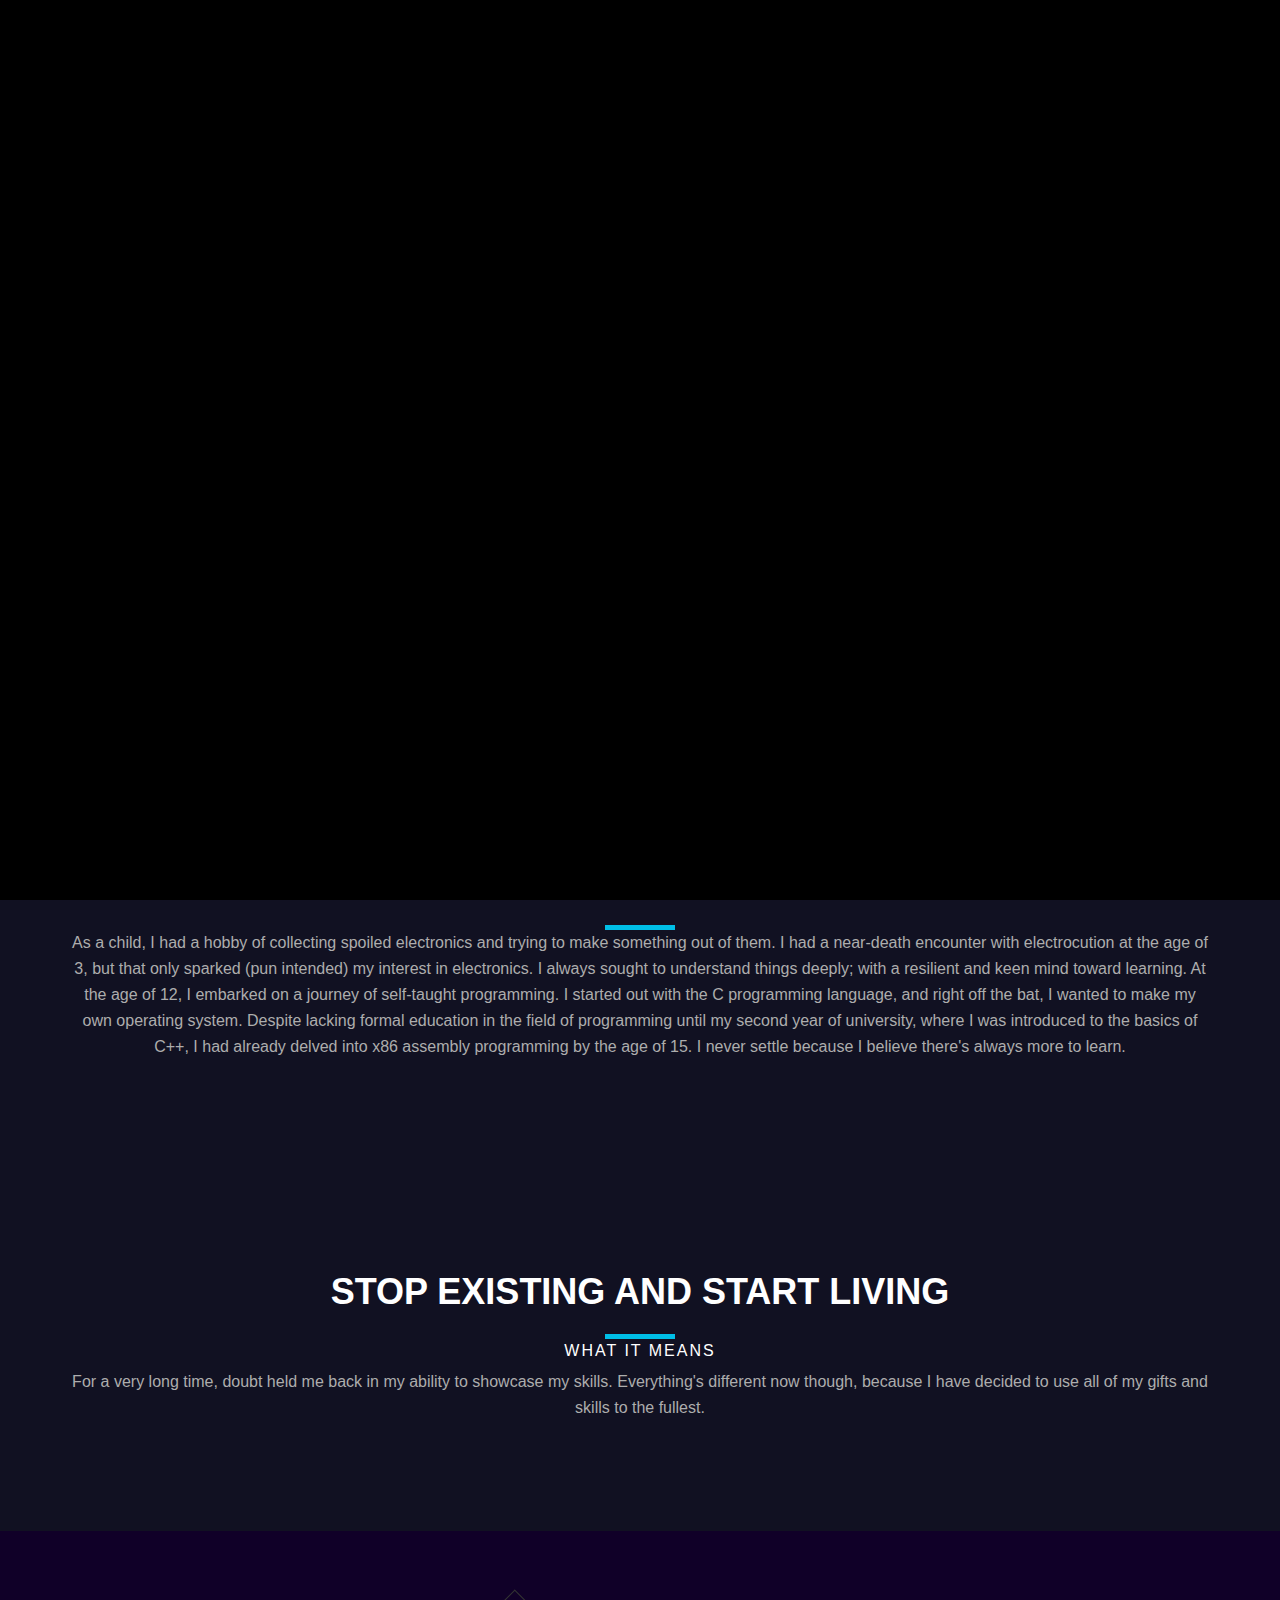
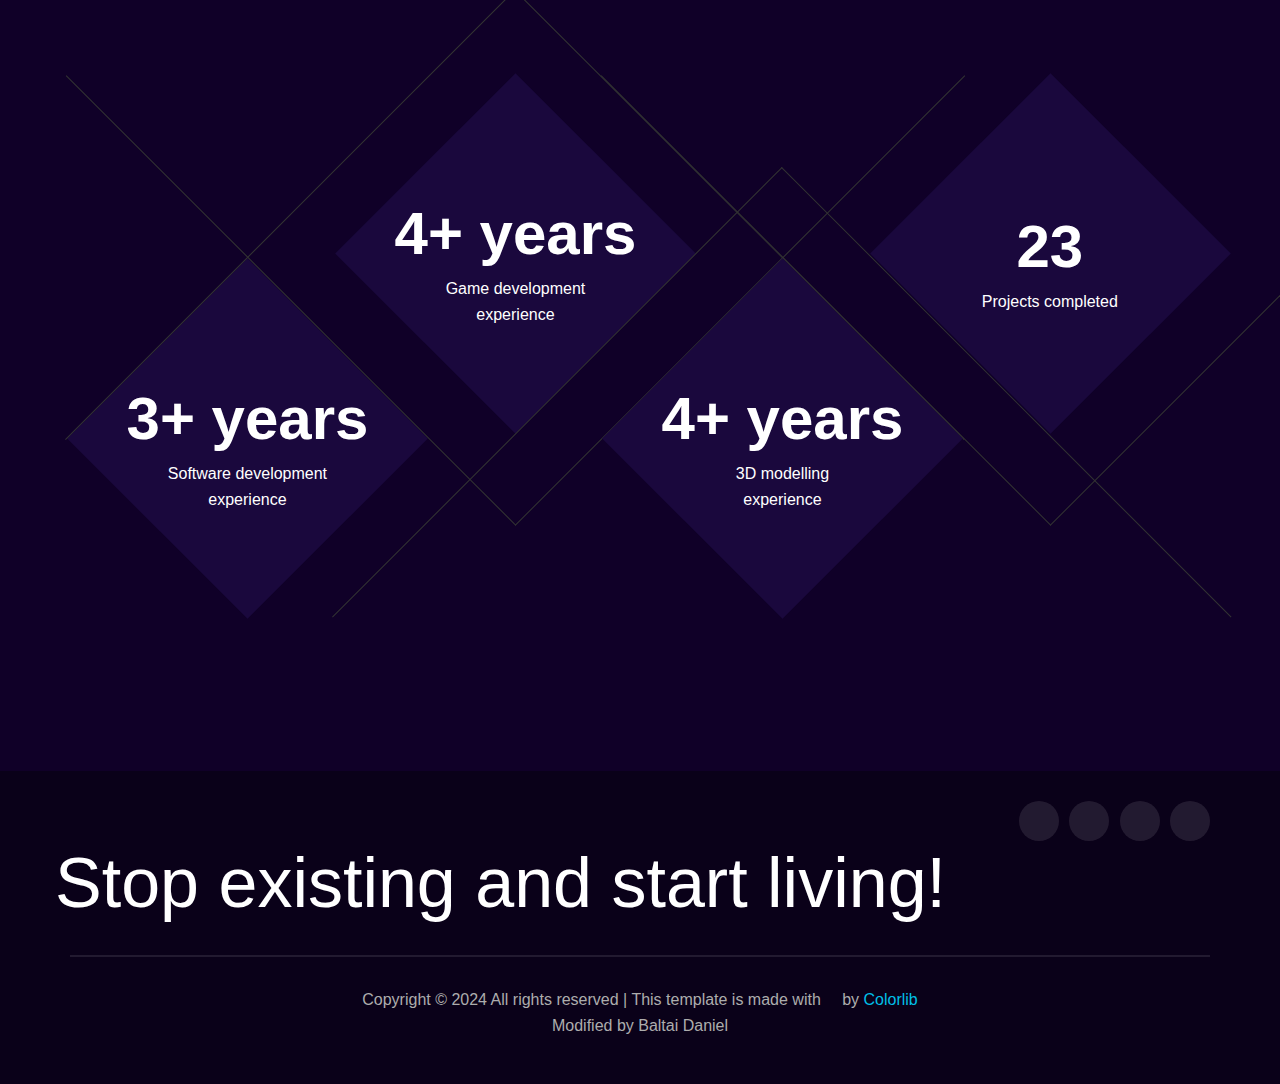
==== about.html @ f189a1a0 "Update about.html" ====
<!DOCTYPE html>
<html lang="en">



<head>
    <meta charset="UTF-8">
    <meta name="description" content="Baltai Daniel is a self-taught software developer, game developer, 3D artist, and graphic artist with 4+ years experience.">
    <meta name="author" content="Baltai Daniel">
    <meta name="keywords" content="baltai, daniel, software, github, game, self taught, bd21">
    <meta name="robots" content="index, follow">
    <meta name="googlebot" content="index, follow">
    <meta name="bingbot" content="index, follow">
    <title>Baltai Daniel - self-taught software developer, game developer, 3D artist</title>
    <link rel="canonical" href="https://baltaidaniel.github.io">
    <meta property="og:title" content="Baltai Daniel - self-taught software developer, game developer, 3D artist, and graphic artist.">
    <meta property="og:description" content="Baltai Daniel is a self-taught software developer, game developer, 3D artist, and graphic artist. YouTube: Creative BD21">
    <meta property="og:image" content="img/logo.png">
    <meta property="og:url" content="https://baltaidaniel.github.io">
    <meta property="og:type" content="website">
    <meta name="twitter:card" content="summary_large_image">
    <meta name="twitter:title" content="Baltai Daniel - self-taught software developer, game developer, 3D artist. YouTube: Creative BD21">
    <meta name="twitter:description" content="Baltai Daniel is a self-taught software developer, game developer, 3D artist, and graphic artist.">
    <meta name="twitter:image" content="img/logo.png">

    <meta name="viewport" content="width=device-width, initial-scale=1.0">
    <meta http-equiv="X-UA-Compatible" content="ie=edge">
    <link rel="canonical" href="https://baltaidaniel.github.io"/>

    <title>Baltai Daniel > About</title>

    <!-- Css Styles -->
    <link rel="stylesheet" href="css/bootstrap.min.css" type="text/css">
    <link rel="stylesheet" href="css/font-awesome.min.css" type="text/css">
    <link rel="stylesheet" href="css/elegant-icons.css" type="text/css">
    <link rel="stylesheet" href="css/owl.carousel.min.css" type="text/css">
    <link rel="stylesheet" href="css/magnific-popup.css" type="text/css">
    <link rel="stylesheet" href="css/slicknav.min.css" type="text/css">
    <link rel="stylesheet" href="css/style.css" type="text/css">
    <link rel="icon" href="img/logo.png" type="image/x-icon"/>
</head>

<body>
    <!-- Page Preloder -->
    <div id="preloder">
        <div class="loader"></div>
    </div>

    <!-- Header Section Begin -->
    <header class="header">
        <div class="container">
            <div class="row">
                <div class="col-lg-2">
                    <div class="header__logo">
                        <a href="./index.html" style="width: 40px; height: 40px;"><img src="img/logo.png" alt=""></a>
                    </div>
                </div>
                <div class="col-lg-10">
                    <div class="header__nav__option">
                        <nav class="header__nav__menu mobile-menu">
                            <ul>
                                <li><a href="./index.html">Home</a></li>
                                <li class="active"><a href="./about.html">About</a></li>
                                <li><a href="./portfolio.html">Portfolio</a></li>
                                <li><a href="./resources.html">Resources</a></li>
                                <li><a href="./contact.html">Contact</a></li>
                            </ul>
                        </nav>
                        <div class="header__nav__social">
                            <a target="_blank" href="https://www.youtube.com/@CreativeBD21"><i class="fa fa-youtube-play"></i></a>
                            <a target="_blank" href="https://www.x.com/the_real_bd21"><i class="fa fa-twitter"></i></a>
                            <a target="_blank" href="https://www.instagram.com/the_real_bd21"><i class="fa fa-instagram"></i></a>
                            <a target="_blank" href="https://www.github.com/BaltaiDaniel"><i class="fa fa-github"></i></a>
                        </div>
                    </div>
                </div>
            </div>
            <div id="mobile-menu-wrap"></div>
        </div>
    </header>
    <!-- Header End -->

    <!-- Breadcrumb Begin -->
    <div class="breadcrumb-option spad set-bg" data-setbg="img/breadcrumb-bg.jpg">
        <div class="container">
            <div class="row">
                <div class="col-lg-12 text-center">
                    <div class="breadcrumb__text">
                        <h2>Bio</h2>
                        <div class="breadcrumb__links">
                            <a href="#">BD21</a>
                            <span>Bio</span>
                        </div>
                    </div>
                </div>
            </div>
        </div>
    </div>
    <!-- Breadcrumb End -->



    <!-- Section 1 Begin -->
    <section class="testimonial spad set-bg-2" data-setbg="" style="background: #112;">
        <div class="container">
            <div class="row">
                <div class="col-lg-12">
                    <div class="section-title center-title">
                        <h2>A little about myself</h2>
                        <p>Passionate software👨🏽‍💻 and video game🎮 developer; also loves football⚽ and music🎵. I also love reading books about health, finance, and business. I hate to beat around the bush, I prefer to make my point clear. Failure has bogged me down a lot of times, but I never stayed down. I personally believe I have no reason to stay down after failing. My goals🎯 are clear: I want to do things differently so my work speaks for me.</p>

                    </div>
                </div>
            </div>
            
        </div>
    </section>
    <!-- Section 1 End -->

    <!-- Section 2 Begin -->
    <section class="testimonial spad set-bg" data-setbg="" style="background: #112;"><!--"img/testimonial-bg.jpg">-->
        <div class="container">
            <div class="row">
                <div class="col-lg-12">
                    <div class="section-title center-title">
                        <span>Self taught</span>
                        <h2>How it all started</h2>
                        <p>As a child, I had a hobby of collecting spoiled electronics and trying to make something out of them. I had a near-death encounter with electrocution at the age of 3, but that only sparked (pun intended) my interest in electronics. I always sought to understand things deeply; with a resilient and keen mind toward learning. At the age of 12, I embarked on a journey of self-taught programming. I started out with the C programming language, and right off the bat, I wanted to make my own operating system. Despite lacking formal education in the field of programming until my second year of university, where I was introduced to the basics of C++, I had already delved into x86 assembly programming by the age of 15. I never settle because I believe there's always more to learn.</p>

                    </div>
                </div>
            </div>
            
        </div>
    </section>
    <!-- Section 2 End -->

    <!-- Section 3 Begin -->
    <section class="testimonial spad set-bg" data-setbg="" style="background: #112;">
        <div class="container">
            <div class="row">
                <div class="col-lg-12">
                    <div class="section-title center-title">
                        <h2>Stop existing and start living</h2>
                        <span>What it means</span>
                        <p>For a very long time, doubt held me back in my ability to showcase my skills. Everything's different now though, because I have decided to use all of my gifts and skills to the fullest.</p>
                    </div>
                </div>
            </div>
            
        </div>
    </section>
    <!-- Section 3 End -->

    <!-- Counter Section Begin -->
    <section class="counter">
        <div class="container">
            <div class="counter__content">
                <div class="row">
                    <div class="col-lg-3 col-md-6 col-sm-6">
                        <div class="counter__item">
                            <div class="counter__item__text">
                                <h2>3+ years</h2>
                                <p>Software development<br>experience</p>
                            </div>
                        </div>
                    </div>
                    <div class="col-lg-3 col-md-6 col-sm-6">
                        <div class="counter__item second__item">
                            <div class="counter__item__text">
                                <h2>4+ years</h2>
                                <p>Game development<br>experience</p>
                            </div>
                        </div>
                    </div>
                    <div class="col-lg-3 col-md-6 col-sm-6">
                        <div class="counter__item third__item">
                            <div class="counter__item__text">
                                <h2>4+ years</h2>
                                <p>3D modelling<br>experience</p>
                            </div>
                        </div>
                    </div>
                    <div class="col-lg-3 col-md-6 col-sm-6">
                        <div class="counter__item second__item">
                            <div class="counter__item__text">
                                <h2 class="counter_num">23</h2>
                                <p>Projects completed</p>
                            </div>
                        </div>
                    </div>
                    
                </div>
            </div>
        </div>
    </section>
    <!-- Counter Section End -->


    <!-- Footer Section Begin -->
        <footer class="footer">
        <div class="container">
            <div class="footer__top">
                <div class="row">
                    <div class="col-lg-6 col-md-6">
                        <div class="footer__top__logo">
                            <a href="#"><img src="img/logo.png" alt=""></a>
                        </div>
                    </div>
                    <div class="col-lg-6 col-md-6">
                        <div class="footer__top__social">
                            <a href="https://www.youtube.com/"><i class="fa fa-youtube-play"></i></a>
                            <a href="https://www.x.com/the_real_bd21"><i class="fa fa-twitter"></i></a>
                            <a href="https://www.instagram.com/the_real_bd21"><i class="fa fa-instagram"></i></a>
                            <a target="_blank" href="https://www.github.com/BaltaiDaniel"><i class="fa fa-github"></i></a>
                            
                        </div>
                    </div>
                    
                    <h1 style="color: #fff;">Stop existing and start living!</h1>
                    
                </div>
            </div>
            
            <div class="footer__copyright">
                <div class="row">
                    <div class="col-lg-12 text-center">
                        <!-- Link back to Colorlib can't be removed. Template is licensed under CC BY 3.0. -->
                        <p class="footer__copyright__text">Copyright &copy 2024
                            All rights reserved | This template is made with <i class="fa fa-heart-o"
                                aria-hidden="true"></i> by <a href="https://colorlib.com" target="_blank">Colorlib</a><p>Modified by Baltai Daniel</p>
                        </p>
                        <!-- Link back to Colorlib can't be removed. Template is licensed under CC BY 3.0. -->
                    </div>
                </div>
            </div>
        </div>
    </footer>
<!-- Footer Section End -->

    <!-- Js Plugins -->
    <script src="js/jquery-3.3.1.min.js"></script>
    <script src="js/bootstrap.min.js"></script>
    <script src="js/jquery.magnific-popup.min.js"></script>
    <script src="js/mixitup.min.js"></script>
    <script src="js/masonry.pkgd.min.js"></script>
    <script src="js/jquery.slicknav.js"></script>
    <script src="js/owl.carousel.min.js"></script>
    <script src="js/main.js"></script>
</body>

</html>
---- css/elegant-icons.css ----
@font-face {
	font-family: 'ElegantIcons';
	src:url('../fonts/ElegantIcons.eot');
	src:url('../fonts/ElegantIcons.eot?#iefix') format('embedded-opentype'),
		url('../fonts/ElegantIcons.woff') format('woff'),
		url('../fonts/ElegantIcons.ttf') format('truetype'),
		url('../fonts/ElegantIcons.svg#ElegantIcons') format('svg');
	font-weight: normal;
	font-style: normal;
}

/* Use the following CSS code if you want to use data attributes for inserting your icons */
[data-icon]:before {
	font-family: 'ElegantIcons';
	content: attr(data-icon);
	speak: none;
	font-weight: normal;
	font-variant: normal;
	text-transform: none;
	line-height: 1;
	-webkit-font-smoothing: antialiased;
	-moz-osx-font-smoothing: grayscale;
}

/* Use the following CSS code if you want to have a class per icon */
/*
Instead of a list of all class selectors,
you can use the generic selector below, but it's slower:
[class*="your-class-prefix"] {
*/
.arrow_up, .arrow_down, .arrow_left, .arrow_right, .arrow_left-up, .arrow_right-up, .arrow_right-down, .arrow_left-down, .arrow-up-down, .arrow_up-down_alt, .arrow_left-right_alt, .arrow_left-right, .arrow_expand_alt2, .arrow_expand_alt, .arrow_condense, .arrow_expand, .arrow_move, .arrow_carrot-up, .arrow_carrot-down, .arrow_carrot-left, .arrow_carrot-right, .arrow_carrot-2up, .arrow_carrot-2down, .arrow_carrot-2left, .arrow_carrot-2right, .arrow_carrot-up_alt2, .arrow_carrot-down_alt2, .arrow_carrot-left_alt2, .arrow_carrot-right_alt2, .arrow_carrot-2up_alt2, .arrow_carrot-2down_alt2, .arrow_carrot-2left_alt2, .arrow_carrot-2right_alt2, .arrow_triangle-up, .arrow_triangle-down, .arrow_triangle-left, .arrow_triangle-right, .arrow_triangle-up_alt2, .arrow_triangle-down_alt2, .arrow_triangle-left_alt2, .arrow_triangle-right_alt2, .arrow_back, .icon_minus-06, .icon_plus, .icon_close, .icon_check, .icon_minus_alt2, .icon_plus_alt2, .icon_close_alt2, .icon_check_alt2, .icon_zoom-out_alt, .icon_zoom-in_alt, .icon_search, .icon_box-empty, .icon_box-selected, .icon_minus-box, .icon_plus-box, .icon_box-checked, .icon_circle-empty, .icon_circle-slelected, .icon_stop_alt2, .icon_stop, .icon_pause_alt2, .icon_pause, .icon_menu, .icon_menu-square_alt2, .icon_menu-circle_alt2, .icon_ul, .icon_ol, .icon_adjust-horiz, .icon_adjust-vert, .icon_document_alt, .icon_documents_alt, .icon_pencil, .icon_pencil-edit_alt, .icon_pencil-edit, .icon_folder-alt, .icon_folder-open_alt, .icon_folder-add_alt, .icon_info_alt, .icon_error-oct_alt, .icon_error-circle_alt, .icon_error-triangle_alt, .icon_question_alt2, .icon_question, .icon_comment_alt, .icon_chat_alt, .icon_vol-mute_alt, .icon_volume-low_alt, .icon_volume-high_alt, .icon_quotations, .icon_quotations_alt2, .icon_clock_alt, .icon_lock_alt, .icon_lock-open_alt, .icon_key_alt, .icon_cloud_alt, .icon_cloud-upload_alt, .icon_cloud-download_alt, .icon_image, .icon_images, .icon_lightbulb_alt, .icon_gift_alt, .icon_house_alt, .icon_genius, .icon_mobile, .icon_tablet, .icon_laptop, .icon_desktop, .icon_camera_alt, .icon_mail_alt, .icon_cone_alt, .icon_ribbon_alt, .icon_bag_alt, .icon_creditcard, .icon_cart_alt, .icon_paperclip, .icon_tag_alt, .icon_tags_alt, .icon_trash_alt, .icon_cursor_alt, .icon_mic_alt, .icon_compass_alt, .icon_pin_alt, .icon_pushpin_alt, .icon_map_alt, .icon_drawer_alt, .icon_toolbox_alt, .icon_book_alt, .icon_calendar, .icon_film, .icon_table, .icon_contacts_alt, .icon_headphones, .icon_lifesaver, .icon_piechart, .icon_refresh, .icon_link_alt, .icon_link, .icon_loading, .icon_blocked, .icon_archive_alt, .icon_heart_alt, .icon_star_alt, .icon_star-half_alt, .icon_star, .icon_star-half, .icon_tools, .icon_tool, .icon_cog, .icon_cogs, .arrow_up_alt, .arrow_down_alt, .arrow_left_alt, .arrow_right_alt, .arrow_left-up_alt, .arrow_right-up_alt, .arrow_right-down_alt, .arrow_left-down_alt, .arrow_condense_alt, .arrow_expand_alt3, .arrow_carrot_up_alt, .arrow_carrot-down_alt, .arrow_carrot-left_alt, .arrow_carrot-right_alt, .arrow_carrot-2up_alt, .arrow_carrot-2dwnn_alt, .arrow_carrot-2left_alt, .arrow_carrot-2right_alt, .arrow_triangle-up_alt, .arrow_triangle-down_alt, .arrow_triangle-left_alt, .arrow_triangle-right_alt, .icon_minus_alt, .icon_plus_alt, .icon_close_alt, .icon_check_alt, .icon_zoom-out, .icon_zoom-in, .icon_stop_alt, .icon_menu-square_alt, .icon_menu-circle_alt, .icon_document, .icon_documents, .icon_pencil_alt, .icon_folder, .icon_folder-open, .icon_folder-add, .icon_folder_upload, .icon_folder_download, .icon_info, .icon_error-circle, .icon_error-oct, .icon_error-triangle, .icon_question_alt, .icon_comment, .icon_chat, .icon_vol-mute, .icon_volume-low, .icon_volume-high, .icon_quotations_alt, .icon_clock, .icon_lock, .icon_lock-open, .icon_key, .icon_cloud, .icon_cloud-upload, .icon_cloud-download, .icon_lightbulb, .icon_gift, .icon_house, .icon_camera, .icon_mail, .icon_cone, .icon_ribbon, .icon_bag, .icon_cart, .icon_tag, .icon_tags, .icon_trash, .icon_cursor, .icon_mic, .icon_compass, .icon_pin, .icon_pushpin, .icon_map, .icon_drawer, .icon_toolbox, .icon_book, .icon_contacts, .icon_archive, .icon_heart, .icon_profile, .icon_group, .icon_grid-2x2, .icon_grid-3x3, .icon_music, .icon_pause_alt, .icon_phone, .icon_upload, .icon_download, .social_facebook, .social_twitter, .social_pinterest, .social_googleplus, .social_tumblr, .social_tumbleupon, .social_wordpress, .social_instagram, .social_dribbble, .social_vimeo, .social_linkedin, .social_rss, .social_deviantart, .social_share, .social_myspace, .social_skype, .social_youtube, .social_picassa, .social_googledrive, .social_flickr, .social_blogger, .social_spotify, .social_delicious, .social_facebook_circle, .social_twitter_circle, .social_pinterest_circle, .social_googleplus_circle, .social_tumblr_circle, .social_stumbleupon_circle, .social_wordpress_circle, .social_instagram_circle, .social_dribbble_circle, .social_vimeo_circle, .social_linkedin_circle, .social_rss_circle, .social_deviantart_circle, .social_share_circle, .social_myspace_circle, .social_skype_circle, .social_youtube_circle, .social_picassa_circle, .social_googledrive_alt2, .social_flickr_circle, .social_blogger_circle, .social_spotify_circle, .social_delicious_circle, .social_facebook_square, .social_twitter_square, .social_pinterest_square, .social_googleplus_square, .social_tumblr_square, .social_stumbleupon_square, .social_wordpress_square, .social_instagram_square, .social_dribbble_square, .social_vimeo_square, .social_linkedin_square, .social_rss_square, .social_deviantart_square, .social_share_square, .social_myspace_square, .social_skype_square, .social_youtube_square, .social_picassa_square, .social_googledrive_square, .social_flickr_square, .social_blogger_square, .social_spotify_square, .social_delicious_square, .icon_printer, .icon_calulator, .icon_building, .icon_floppy, .icon_drive, .icon_search-2, .icon_id, .icon_id-2, .icon_puzzle, .icon_like, .icon_dislike, .icon_mug, .icon_currency, .icon_wallet, .icon_pens, .icon_easel, .icon_flowchart, .icon_datareport, .icon_briefcase, .icon_shield, .icon_percent, .icon_globe, .icon_globe-2, .icon_target, .icon_hourglass, .icon_balance, .icon_rook, .icon_printer-alt, .icon_calculator_alt, .icon_building_alt, .icon_floppy_alt, .icon_drive_alt, .icon_search_alt, .icon_id_alt, .icon_id-2_alt, .icon_puzzle_alt, .icon_like_alt, .icon_dislike_alt, .icon_mug_alt, .icon_currency_alt, .icon_wallet_alt, .icon_pens_alt, .icon_easel_alt, .icon_flowchart_alt, .icon_datareport_alt, .icon_briefcase_alt, .icon_shield_alt, .icon_percent_alt, .icon_globe_alt, .icon_clipboard {
	font-family: 'ElegantIcons';
	speak: none;
	font-style: normal;
	font-weight: normal;
	font-variant: normal;
	text-transform: none;
	line-height: 1;
	-webkit-font-smoothing: antialiased;
}
.arrow_up:before {
	content: "\21";
}
.arrow_down:before {
	content: "\22";
}
.arrow_left:before {
	content: "\23";
}
.arrow_right:before {
	content: "\24";
}
.arrow_left-up:before {
	content: "\25";
}
.arrow_right-up:before {
	content: "\26";
}
.arrow_right-down:before {
	content: "\27";
}
.arrow_left-down:before {
	content: "\28";
}
.arrow-up-down:before {
	content: "\29";
}
.arrow_up-down_alt:before {
	content: "\2a";
}
.arrow_left-right_alt:before {
	content: "\2b";
}
.arrow_left-right:before {
	content: "\2c";
}
.arrow_expand_alt2:before {
	content: "\2d";
}
.arrow_expand_alt:before {
	content: "\2e";
}
.arrow_condense:before {
	content: "\2f";
}
.arrow_expand:before {
	content: "\30";
}
.arrow_move:before {
	content: "\31";
}
.arrow_carrot-up:before {
	content: "\32";
}
.arrow_carrot-down:before {
	content: "\33";
}
.arrow_carrot-left:before {
	content: "\34";
}
.arrow_carrot-right:before {
	content: "\35";
}
.arrow_carrot-2up:before {
	content: "\36";
}
.arrow_carrot-2down:before {
	content: "\37";
}
.arrow_carrot-2left:before {
	content: "\38";
}
.arrow_carrot-2right:before {
	content: "\39";
}
.arrow_carrot-up_alt2:before {
	content: "\3a";
}
.arrow_carrot-down_alt2:before {
	content: "\3b";
}
.arrow_carrot-left_alt2:before {
	content: "\3c";
}
.arrow_carrot-right_alt2:before {
	content: "\3d";
}
.arrow_carrot-2up_alt2:before {
	content: "\3e";
}
.arrow_carrot-2down_alt2:before {
	content: "\3f";
}
.arrow_carrot-2left_alt2:before {
	content: "\40";
}
.arrow_carrot-2right_alt2:before {
	content: "\41";
}
.arrow_triangle-up:before {
	content: "\42";
}
.arrow_triangle-down:before {
	content: "\43";
}
.arrow_triangle-left:before {
	content: "\44";
}
.arrow_triangle-right:before {
	content: "\45";
}
.arrow_triangle-up_alt2:before {
	content: "\46";
}
.arrow_triangle-down_alt2:before {
	content: "\47";
}
.arrow_triangle-left_alt2:before {
	content: "\48";
}
.arrow_triangle-right_alt2:before {
	content: "\49";
}
.arrow_back:before {
	content: "\4a";
}
.icon_minus-06:before {
	content: "\4b";
}
.icon_plus:before {
	content: "\4c";
}
.icon_close:before {
	content: "\4d";
}
.icon_check:before {
	content: "\4e";
}
.icon_minus_alt2:before {
	content: "\4f";
}
.icon_plus_alt2:before {
	content: "\50";
}
.icon_close_alt2:before {
	content: "\51";
}
.icon_check_alt2:before {
	content: "\52";
}
.icon_zoom-out_alt:before {
	content: "\53";
}
.icon_zoom-in_alt:before {
	content: "\54";
}
.icon_search:before {
	content: "\55";
}
.icon_box-empty:before {
	content: "\56";
}
.icon_box-selected:before {
	content: "\57";
}
.icon_minus-box:before {
	content: "\58";
}
.icon_plus-box:before {
	content: "\59";
}
.icon_box-checked:before {
	content: "\5a";
}
.icon_circle-empty:before {
	content: "\5b";
}
.icon_circle-slelected:before {
	content: "\5c";
}
.icon_stop_alt2:before {
	content: "\5d";
}
.icon_stop:before {
	content: "\5e";
}
.icon_pause_alt2:before {
	content: "\5f";
}
.icon_pause:before {
	content: "\60";
}
.icon_menu:before {
	content: "\61";
}
.icon_menu-square_alt2:before {
	content: "\62";
}
.icon_menu-circle_alt2:before {
	content: "\63";
}
.icon_ul:before {
	content: "\64";
}
.icon_ol:before {
	content: "\65";
}
.icon_adjust-horiz:before {
	content: "\66";
}
.icon_adjust-vert:before {
	content: "\67";
}
.icon_document_alt:before {
	content: "\68";
}
.icon_documents_alt:before {
	content: "\69";
}
.icon_pencil:before {
	content: "\6a";
}
.icon_pencil-edit_alt:before {
	content: "\6b";
}
.icon_pencil-edit:before {
	content: "\6c";
}
.icon_folder-alt:before {
	content: "\6d";
}
.icon_folder-open_alt:before {
	content: "\6e";
}
.icon_folder-add_alt:before {
	content: "\6f";
}
.icon_info_alt:before {
	content: "\70";
}
.icon_error-oct_alt:before {
	content: "\71";
}
.icon_error-circle_alt:before {
	content: "\72";
}
.icon_error-triangle_alt:before {
	content: "\73";
}
.icon_question_alt2:before {
	content: "\74";
}
.icon_question:before {
	content: "\75";
}
.icon_comment_alt:before {
	content: "\76";
}
.icon_chat_alt:before {
	content: "\77";
}
.icon_vol-mute_alt:before {
	content: "\78";
}
.icon_volume-low_alt:before {
	content: "\79";
}
.icon_volume-high_alt:before {
	content: "\7a";
}
.icon_quotations:before {
	content: "\7b";
}
.icon_quotations_alt2:before {
	content: "\7c";
}
.icon_clock_alt:before {
	content: "\7d";
}
.icon_lock_alt:before {
	content: "\7e";
}
.icon_lock-open_alt:before {
	content: "\e000";
}
.icon_key_alt:before {
	content: "\e001";
}
.icon_cloud_alt:before {
	content: "\e002";
}
.icon_cloud-upload_alt:before {
	content: "\e003";
}
.icon_cloud-download_alt:before {
	content: "\e004";
}
.icon_image:before {
	content: "\e005";
}
.icon_images:before {
	content: "\e006";
}
.icon_lightbulb_alt:before {
	content: "\e007";
}
.icon_gift_alt:before {
	content: "\e008";
}
.icon_house_alt:before {
	content: "\e009";
}
.icon_genius:before {
	content: "\e00a";
}
.icon_mobile:before {
	content: "\e00b";
}
.icon_tablet:before {
	content: "\e00c";
}
.icon_laptop:before {
	content: "\e00d";
}
.icon_desktop:before {
	content: "\e00e";
}
.icon_camera_alt:before {
	content: "\e00f";
}
.icon_mail_alt:before {
	content: "\e010";
}
.icon_cone_alt:before {
	content: "\e011";
}
.icon_ribbon_alt:before {
	content: "\e012";
}
.icon_bag_alt:before {
	content: "\e013";
}
.icon_creditcard:before {
	content: "\e014";
}
.icon_cart_alt:before {
	content: "\e015";
}
.icon_paperclip:before {
	content: "\e016";
}
.icon_tag_alt:before {
	content: "\e017";
}
.icon_tags_alt:before {
	content: "\e018";
}
.icon_trash_alt:before {
	content: "\e019";
}
.icon_cursor_alt:before {
	content: "\e01a";
}
.icon_mic_alt:before {
	content: "\e01b";
}
.icon_compass_alt:before {
	content: "\e01c";
}
.icon_pin_alt:before {
	content: "\e01d";
}
.icon_pushpin_alt:before {
	content: "\e01e";
}
.icon_map_alt:before {
	content: "\e01f";
}
.icon_drawer_alt:before {
	content: "\e020";
}
.icon_toolbox_alt:before {
	content: "\e021";
}
.icon_book_alt:before {
	content: "\e022";
}
.icon_calendar:before {
	content: "\e023";
}
.icon_film:before {
	content: "\e024";
}
.icon_table:before {
	content: "\e025";
}
.icon_contacts_alt:before {
	content: "\e026";
}
.icon_headphones:before {
	content: "\e027";
}
.icon_lifesaver:before {
	content: "\e028";
}
.icon_piechart:before {
	content: "\e029";
}
.icon_refresh:before {
	content: "\e02a";
}
.icon_link_alt:before {
	content: "\e02b";
}
.icon_link:before {
	content: "\e02c";
}
.icon_loading:before {
	content: "\e02d";
}
.icon_blocked:before {
	content: "\e02e";
}
.icon_archive_alt:before {
	content: "\e02f";
}
.icon_heart_alt:before {
	content: "\e030";
}
.icon_star_alt:before {
	content: "\e031";
}
.icon_star-half_alt:before {
	content: "\e032";
}
.icon_star:before {
	content: "\e033";
}
.icon_star-half:before {
	content: "\e034";
}
.icon_tools:before {
	content: "\e035";
}
.icon_tool:before {
	content: "\e036";
}
.icon_cog:before {
	content: "\e037";
}
.icon_cogs:before {
	content: "\e038";
}
.arrow_up_alt:before {
	content: "\e039";
}
.arrow_down_alt:before {
	content: "\e03a";
}
.arrow_left_alt:before {
	content: "\e03b";
}
.arrow_right_alt:before {
	content: "\e03c";
}
.arrow_left-up_alt:before {
	content: "\e03d";
}
.arrow_right-up_alt:before {
	content: "\e03e";
}
.arrow_right-down_alt:before {
	content: "\e03f";
}
.arrow_left-down_alt:before {
	content: "\e040";
}
.arrow_condense_alt:before {
	content: "\e041";
}
.arrow_expand_alt3:before {
	content: "\e042";
}
.arrow_carrot_up_alt:before {
	content: "\e043";
}
.arrow_carrot-down_alt:before {
	content: "\e044";
}
.arrow_carrot-left_alt:before {
	content: "\e045";
}
.arrow_carrot-right_alt:before {
	content: "\e046";
}
.arrow_carrot-2up_alt:before {
	content: "\e047";
}
.arrow_carrot-2dwnn_alt:before {
	content: "\e048";
}
.arrow_carrot-2left_alt:before {
	content: "\e049";
}
.arrow_carrot-2right_alt:before {
	content: "\e04a";
}
.arrow_triangle-up_alt:before {
	content: "\e04b";
}
.arrow_triangle-down_alt:before {
	content: "\e04c";
}
.arrow_triangle-left_alt:before {
	content: "\e04d";
}
.arrow_triangle-right_alt:before {
	content: "\e04e";
}
.icon_minus_alt:before {
	content: "\e04f";
}
.icon_plus_alt:before {
	content: "\e050";
}
.icon_close_alt:before {
	content: "\e051";
}
.icon_check_alt:before {
	content: "\e052";
}
.icon_zoom-out:before {
	content: "\e053";
}
.icon_zoom-in:before {
	content: "\e054";
}
.icon_stop_alt:before {
	content: "\e055";
}
.icon_menu-square_alt:before {
	content: "\e056";
}
.icon_menu-circle_alt:before {
	content: "\e057";
}
.icon_document:before {
	content: "\e058";
}
.icon_documents:before {
	content: "\e059";
}
.icon_pencil_alt:before {
	content: "\e05a";
}
.icon_folder:before {
	content: "\e05b";
}
.icon_folder-open:before {
	content: "\e05c";
}
.icon_folder-add:before {
	content: "\e05d";
}
.icon_folder_upload:before {
	content: "\e05e";
}
.icon_folder_download:before {
	content: "\e05f";
}
.icon_info:before {
	content: "\e060";
}
.icon_error-circle:before {
	content: "\e061";
}
.icon_error-oct:before {
	content: "\e062";
}
.icon_error-triangle:before {
	content: "\e063";
}
.icon_question_alt:before {
	content: "\e064";
}
.icon_comment:before {
	content: "\e065";
}
.icon_chat:before {
	content: "\e066";
}
.icon_vol-mute:before {
	content: "\e067";
}
.icon_volume-low:before {
	content: "\e068";
}
.icon_volume-high:before {
	content: "\e069";
}
.icon_quotations_alt:before {
	content: "\e06a";
}
.icon_clock:before {
	content: "\e06b";
}
.icon_lock:before {
	content: "\e06c";
}
.icon_lock-open:before {
	content: "\e06d";
}
.icon_key:before {
	content: "\e06e";
}
.icon_cloud:before {
	content: "\e06f";
}
.icon_cloud-upload:before {
	content: "\e070";
}
.icon_cloud-download:before {
	content: "\e071";
}
.icon_lightbulb:before {
	content: "\e072";
}
.icon_gift:before {
	content: "\e073";
}
.icon_house:before {
	content: "\e074";
}
.icon_camera:before {
	content: "\e075";
}
.icon_mail:before {
	content: "\e076";
}
.icon_cone:before {
	content: "\e077";
}
.icon_ribbon:before {
	content: "\e078";
}
.icon_bag:before {
	content: "\e079";
}
.icon_cart:before {
	content: "\e07a";
}
.icon_tag:before {
	content: "\e07b";
}
.icon_tags:before {
	content: "\e07c";
}
.icon_trash:before {
	content: "\e07d";
}
.icon_cursor:before {
	content: "\e07e";
}
.icon_mic:before {
	content: "\e07f";
}
.icon_compass:before {
	content: "\e080";
}
.icon_pin:before {
	content: "\e081";
}
.icon_pushpin:before {
	content: "\e082";
}
.icon_map:before {
	content: "\e083";
}
.icon_drawer:before {
	content: "\e084";
}
.icon_toolbox:before {
	content: "\e085";
}
.icon_book:before {
	content: "\e086";
}
.icon_contacts:before {
	content: "\e087";
}
.icon_archive:before {
	content: "\e088";
}
.icon_heart:before {
	content: "\e089";
}
.icon_profile:before {
	content: "\e08a";
}
.icon_group:before {
	content: "\e08b";
}
.icon_grid-2x2:before {
	content: "\e08c";
}
.icon_grid-3x3:before {
	content: "\e08d";
}
.icon_music:before {
	content: "\e08e";
}
.icon_pause_alt:before {
	content: "\e08f";
}
.icon_phone:before {
	content: "\e090";
}
.icon_upload:before {
	content: "\e091";
}
.icon_download:before {
	content: "\e092";
}
.social_facebook:before {
	content: "\e093";
}
.social_twitter:before {
	content: "\e094";
}
.social_pinterest:before {
	content: "\e095";
}
.social_googleplus:before {
	content: "\e096";
}
.social_tumblr:before {
	content: "\e097";
}
.social_tumbleupon:before {
	content: "\e098";
}
.social_wordpress:before {
	content: "\e099";
}
.social_instagram:before {
	content: "\e09a";
}
.social_dribbble:before {
	content: "\e09b";
}
.social_vimeo:before {
	content: "\e09c";
}
.social_linkedin:before {
	content: "\e09d";
}
.social_rss:before {
	content: "\e09e";
}
.social_deviantart:before {
	content: "\e09f";
}
.social_share:before {
	content: "\e0a0";
}
.social_myspace:before {
	content: "\e0a1";
}
.social_skype:before {
	content: "\e0a2";
}
.social_youtube:before {
	content: "\e0a3";
}
.social_picassa:before {
	content: "\e0a4";
}
.social_googledrive:before {
	content: "\e0a5";
}
.social_flickr:before {
	content: "\e0a6";
}
.social_blogger:before {
	content: "\e0a7";
}
.social_spotify:before {
	content: "\e0a8";
}
.social_delicious:before {
	content: "\e0a9";
}
.social_facebook_circle:before {
	content: "\e0aa";
}
.social_twitter_circle:before {
	content: "\e0ab";
}
.social_pinterest_circle:before {
	content: "\e0ac";
}
.social_googleplus_circle:before {
	content: "\e0ad";
}
.social_tumblr_circle:before {
	content: "\e0ae";
}
.social_stumbleupon_circle:before {
	content: "\e0af";
}
.social_wordpress_circle:before {
	content: "\e0b0";
}
.social_instagram_circle:before {
	content: "\e0b1";
}
.social_dribbble_circle:before {
	content: "\e0b2";
}
.social_vimeo_circle:before {
	content: "\e0b3";
}
.social_linkedin_circle:before {
	content: "\e0b4";
}
.social_rss_circle:before {
	content: "\e0b5";
}
.social_deviantart_circle:before {
	content: "\e0b6";
}
.social_share_circle:before {
	content: "\e0b7";
}
.social_myspace_circle:before {
	content: "\e0b8";
}
.social_skype_circle:before {
	content: "\e0b9";
}
.social_youtube_circle:before {
	content: "\e0ba";
}
.social_picassa_circle:before {
	content: "\e0bb";
}
.social_googledrive_alt2:before {
	content: "\e0bc";
}
.social_flickr_circle:before {
	content: "\e0bd";
}
.social_blogger_circle:before {
	content: "\e0be";
}
.social_spotify_circle:before {
	content: "\e0bf";
}
.social_delicious_circle:before {
	content: "\e0c0";
}
.social_facebook_square:before {
	content: "\e0c1";
}
.social_twitter_square:before {
	content: "\e0c2";
}
.social_pinterest_square:before {
	content: "\e0c3";
}
.social_googleplus_square:before {
	content: "\e0c4";
}
.social_tumblr_square:before {
	content: "\e0c5";
}
.social_stumbleupon_square:before {
	content: "\e0c6";
}
.social_wordpress_square:before {
	content: "\e0c7";
}
.social_instagram_square:before {
	content: "\e0c8";
}
.social_dribbble_square:before {
	content: "\e0c9";
}
.social_vimeo_square:before {
	content: "\e0ca";
}
.social_linkedin_square:before {
	content: "\e0cb";
}
.social_rss_square:before {
	content: "\e0cc";
}
.social_deviantart_square:before {
	content: "\e0cd";
}
.social_share_square:before {
	content: "\e0ce";
}
.social_myspace_square:before {
	content: "\e0cf";
}
.social_skype_square:before {
	content: "\e0d0";
}
.social_youtube_square:before {
	content: "\e0d1";
}
.social_picassa_square:before {
	content: "\e0d2";
}
.social_googledrive_square:before {
	content: "\e0d3";
}
.social_flickr_square:before {
	content: "\e0d4";
}
.social_blogger_square:before {
	content: "\e0d5";
}
.social_spotify_square:before {
	content: "\e0d6";
}
.social_delicious_square:before {
	content: "\e0d7";
}
.icon_printer:before {
	content: "\e103";
}
.icon_calulator:before {
	content: "\e0ee";
}
.icon_building:before {
	content: "\e0ef";
}
.icon_floppy:before {
	content: "\e0e8";
}
.icon_drive:before {
	content: "\e0ea";
}
.icon_search-2:before {
	content: "\e101";
}
.icon_id:before {
	content: "\e107";
}
.icon_id-2:before {
	content: "\e108";
}
.icon_puzzle:before {
	content: "\e102";
}
.icon_like:before {
	content: "\e106";
}
.icon_dislike:before {
	content: "\e0eb";
}
.icon_mug:before {
	content: "\e105";
}
.icon_currency:before {
	content: "\e0ed";
}
.icon_wallet:before {
	content: "\e100";
}
.icon_pens:before {
	content: "\e104";
}
.icon_easel:before {
	content: "\e0e9";
}
.icon_flowchart:before {
	content: "\e109";
}
.icon_datareport:before {
	content: "\e0ec";
}
.icon_briefcase:before {
	content: "\e0fe";
}
.icon_shield:before {
	content: "\e0f6";
}
.icon_percent:before {
	content: "\e0fb";
}
.icon_globe:before {
	content: "\e0e2";
}
.icon_globe-2:before {
	content: "\e0e3";
}
.icon_target:before {
	content: "\e0f5";
}
.icon_hourglass:before {
	content: "\e0e1";
}
.icon_balance:before {
	content: "\e0ff";
}
.icon_rook:before {
	content: "\e0f8";
}
.icon_printer-alt:before {
	content: "\e0fa";
}
.icon_calculator_alt:before {
	content: "\e0e7";
}
.icon_building_alt:before {
	content: "\e0fd";
}
.icon_floppy_alt:before {
	content: "\e0e4";
}
.icon_drive_alt:before {
	content: "\e0e5";
}
.icon_search_alt:before {
	content: "\e0f7";
}
.icon_id_alt:before {
	content: "\e0e0";
}
.icon_id-2_alt:before {
	content: "\e0fc";
}
.icon_puzzle_alt:before {
	content: "\e0f9";
}
.icon_like_alt:before {
	content: "\e0dd";
}
.icon_dislike_alt:before {
	content: "\e0f1";
}
.icon_mug_alt:before {
	content: "\e0dc";
}
.icon_currency_alt:before {
	content: "\e0f3";
}
.icon_wallet_alt:before {
	content: "\e0d8";
}
.icon_pens_alt:before {
	content: "\e0db";
}
.icon_easel_alt:before {
	content: "\e0f0";
}
.icon_flowchart_alt:before {
	content: "\e0df";
}
.icon_datareport_alt:before {
	content: "\e0f2";
}
.icon_briefcase_alt:before {
	content: "\e0f4";
}
.icon_shield_alt:before {
	content: "\e0d9";
}
.icon_percent_alt:before {
	content: "\e0da";
}
.icon_globe_alt:before {
	content: "\e0de";
}
.icon_clipboard:before {
	content: "\e0e6";
}


	.glyph {
		float: left;
		text-align: center;
		padding: .75em;
		margin: .4em 1.5em .75em 0;
		width: 6em;
text-shadow: none;
	}
        .glyph_big {
        font-size: 128px;
        color: #59c5dc;
        float: left;
        margin-right: 20px;
        }

        .glyph div { padding-bottom: 10px;}

	.glyph input {
		font-family: consolas, monospace;
		font-size: 12px;
		width: 100%;
		text-align: center;
		border: 0;
		box-shadow: 0 0 0 1px #ccc;
		padding: .2em;
                -moz-border-radius: 5px;
                -webkit-border-radius: 5px;
	}
	.centered {
		margin-left: auto;
		margin-right: auto;
	}
	.glyph .fs1 {
		font-size: 2em;
	}
---- css/style.css ----
/******************************************************************
  Template Name: Dreams
  Description: Dreams wedding template
  Author: Colorib
  Author URI: https://colorlib.com/
  Version: 1.0
  Created: Colorib
******************************************************************/
/*------------------------------------------------------------------
[Table of contents]

1.  Template default CSS
	1.1	Variables
	1.2	Mixins
	1.3	Flexbox
	1.4	Reset
2.  Helper Css
3.  Header Section
4.  Hero Section
5.  Services Section
6.  Counter Section
7.  Team Section
8.  Latest Section
9.  Contact
10.  Footer Style
-------------------------------------------------------------------*/
/*----------------------------------------*/
/* Template default CSS
/*----------------------------------------*/
html,
body {
  height: 100%;
  font-family: "Josefin Sans", sans-serif;
  -webkit-font-smoothing: antialiased;
}

h1,
h2,
h3,
h4,
h5,
h6 {
  margin: 0;
  color: #111111;
  font-weight: 400;
  font-family: "Play", sans-serif;
}

h1 {
  font-size: 70px;
}

h2 {
  font-size: 36px;
}

h3 {
  font-size: 30px;
}

h4 {
  font-size: 24px;
}

h5 {
  font-size: 18px;
}

h6 {
  font-size: 16px;
}

p {
  font-size: 16px;
  font-family: "Josefin Sans", sans-serif;
  color: #adadad;
  font-weight: 400;
  line-height: 26px;
  margin: 0 0 15px 0;
}

img {
  max-width: 100%;
}

input:focus,
select:focus,
button:focus,
textarea:focus {
  outline: none;
}

a:hover,
a:focus {
  text-decoration: none;
  outline: none;
}

ul,
ol {
  padding: 0;
  margin: 0;
}

/*---------------------
  Helper CSS
-----------------------*/
.section-title {
  margin-bottom: 50px;
}
.section-title.center-title {
  text-align: center;
}
.section-title.center-title h2:after {
  right: 0;
  margin: 0 auto;
}
.section-title span {
  color: #ffffff;
  display: block;
  font-size: 16px;
  letter-spacing: 2px;
  text-transform: uppercase;
  margin-bottom: 6px;
}
.section-title h2 {
  color: #ffffff;
  font-weight: 700;
  text-transform: uppercase;
  position: relative;
  padding-bottom: 25px;
}
.section-title h2:after {
  position: absolute;
  left: 0;
  bottom: 0;
  height: 5px;
  width: 70px;
  background: #00bfe7;
  content: "";
}

.set-bg {
  background-repeat: no-repeat;
  background-size: cover;
  background-position: top center;
  overflow: hidden;
}

.spad {
  padding-top: 100px;
  padding-bottom: 100px;
}

.text-white h1,
.text-white h2,
.text-white h3,
.text-white h4,
.text-white h5,
.text-white h6,
.text-white p,
.text-white span,
.text-white li,
.text-white a {
  color: #fff;
}

/* buttons */
.primary-btn {
  display: inline-block;
  font-size: 15px;
  font-family: "Play", sans-serif;
  font-weight: 700;
  padding: 14px 32px 12px;
  color: #ffffff;
  text-transform: uppercase;
  letter-spacing: 2px;
  position: relative;
  z-index: 1;
}
.primary-btn:hover:before {
  height: 100%;
  width: 100%;
}
.primary-btn:hover:after {
  height: 100%;
  width: 100%;
}
.primary-btn:before {
  position: absolute;
  left: 0;
  top: 0;
  height: 30px;
  width: 30px;
  border-left: 2px solid #00bfe7;
  border-top: 2px solid #00bfe7;
  content: "";
  z-index: -1;
  -webkit-transition: all, 0.7s;
  -o-transition: all, 0.7s;
  transition: all, 0.7s;
}
.primary-btn:after {
  position: absolute;
  right: 0;
  bottom: 0;
  height: 30px;
  width: 30px;
  border-right: 2px solid #00bfe7;
  border-bottom: 2px solid #00bfe7;
  content: "";
  z-index: -1;
  -webkit-transition: all, 0.7s;
  -o-transition: all, 0.7s;
  transition: all, 0.7s;
}

.site-btn {
  font-size: 15px;
  color: #ffffff;
  background: #00bfe7;
  font-family: "Play", sans-serif;
  font-weight: 700;
  border: none;
  display: inline-block;
  text-transform: uppercase;
  letter-spacing: 2px;
  padding: 14px 34px 12px;
  width: 100%;
}

/* Preloder */
#preloder {
  position: fixed;
  width: 100%;
  height: 100%;
  top: 0;
  left: 0;
  z-index: 999999;
  background: #000;
}

.loader {
  width: 40px;
  height: 40px;
  position: absolute;
  top: 50%;
  left: 50%;
  margin-top: -13px;
  margin-left: -13px;
  border-radius: 60px;
  animation: loader 0.8s linear infinite;
  -webkit-animation: loader 0.8s linear infinite;
}

@keyframes loader {
  0% {
    -webkit-transform: rotate(0deg);
    transform: rotate(0deg);
    border: 4px solid #f44336;
    border-left-color: transparent;
  }
  50% {
    -webkit-transform: rotate(180deg);
    transform: rotate(180deg);
    border: 4px solid #673ab7;
    border-left-color: transparent;
  }
  100% {
    -webkit-transform: rotate(360deg);
    transform: rotate(360deg);
    border: 4px solid #f44336;
    border-left-color: transparent;
  }
}
@-webkit-keyframes loader {
  0% {
    -webkit-transform: rotate(0deg);
    border: 4px solid #f44336;
    border-left-color: transparent;
  }
  50% {
    -webkit-transform: rotate(180deg);
    border: 4px solid #673ab7;
    border-left-color: transparent;
  }
  100% {
    -webkit-transform: rotate(360deg);
    border: 4px solid #f44336;
    border-left-color: transparent;
  }
}
/*---------------------
  Header
-----------------------*/
.header {
  position: fixed;
  left: 0;
  top: 0;
  width: 100%;
  background: transparent;
  
  backdrop-filter: blur(10px);

  border-bottom: 1px solid rgba(255, 255, 255, 0.1);
  z-index: 9;
}

.header__logo {
  padding: 30px 0;
}
.header__logo a {
  display: inline-block;
}

.header__nav__option {
  text-align: right;
  padding: 28px 0px;
}

.header__nav__menu {
  display: inline-block;
  margin-right: 45px;
}
.header__nav__menu ul li {
  list-style: none;
  display: inline-block;
  margin-right: 45px;
  position: relative;
}
.header__nav__menu ul li.active a:after {
  -webkit-transform: scale(1);
      -ms-transform: scale(1);
          transform: scale(1);
}
.header__nav__menu ul li:hover a:after {
  -webkit-transform: scale(1);
      -ms-transform: scale(1);
          transform: scale(1);
}
.header__nav__menu ul li:hover .dropdown {
  top: 34px;
  opacity: 1;
  visibility: visible;
}
.header__nav__menu ul li:last-child {
  margin-right: 0;
}
.header__nav__menu ul li .dropdown {
  position: absolute;
  left: 0;
  top: 60px;
  width: 140px;
  background: #ffffff;
  text-align: left;
  padding: 2px 0;
  z-index: 9;
  opacity: 0;
  visibility: hidden;
  -webkit-transition: all, 0.3s;
  -o-transition: all, 0.3s;
  transition: all, 0.3s;
}
.header__nav__menu ul li .dropdown li {
  display: block;
  margin-right: 0;
}
.header__nav__menu ul li .dropdown li a {
  font-size: 14px;
  color: #111111;
  padding: 8px 20px;
  text-transform: capitalize;
}
.header__nav__menu ul li .dropdown li a:after {
  display: none;
}
.header__nav__menu ul li a {
  font-size: 15px;
  font-family: "Play", sans-serif;
  color: #ffffff;
  display: block;
  text-transform: uppercase;
  position: relative;
  padding: 6px 0;
}
.header__nav__menu ul li a:after {
  position: absolute;
  left: 0;
  bottom: 0;
  width: 100%;
  height: 2px;
  background: #00bfe7;
  content: "";
  -webkit-transform: scale(0);
      -ms-transform: scale(0);
          transform: scale(0);
  -webkit-transition: all, 0.3s;
  -o-transition: all, 0.3s;
  transition: all, 0.3s;
}

.header__nav__social {
  display: inline-block;
  position: relative;
  padding-left: 50px;
}
.header__nav__social:before {
  position: absolute;
  left: 0;
  top: 4px;
  height: 13px;
  width: 1px;
  background: rgba(225, 225, 225, 0.2);
  content: "";
}
.header__nav__social a {
  color: #ffffff;
  font-size: 15px;
  margin-right: 18px;
}
.header__nav__social a:last-child {
  margin-right: 0;
}

.slicknav_menu {
  display: none;
}


/*---------------------
  Hero
-----------------------*/
.hero__slider.owl-carousel .owl-item.active .hero__text span {
  top: 0;
  opacity: 1;
}
.hero__slider.owl-carousel .owl-item.active .hero__text h2 {
  top: 0;
  opacity: 1;
}
.hero__slider.owl-carousel .owl-item.active .hero__text .primary-btn {
  top: 0;
  opacity: 1;
}
.hero__slider.owl-carousel .owl-dots {
  position: absolute;
  left: 0;
  right: 0;
  bottom: 45px;
  width: 100%;
  max-width: 1140px;
  margin: 0 auto;
}
.hero__slider.owl-carousel .owl-dots button {
  color: #adadad;
  font-size: 18px;
  font-family: "Play", sans-serif;
  margin-right: 16px;
  position: relative;
  display: inline-block;
}
.hero__slider.owl-carousel .owl-dots button.active {
  color: #ffffff;
}
.hero__slider.owl-carousel .owl-dots button.active:after {
  background: #ffffff;
  height: 2px;
}
.hero__slider.owl-carousel .owl-dots button:after {
  position: absolute;
  left: 0;
  bottom: -6px;
  width: 100%;
  height: 1px;
  background: rgba(255, 255, 255, 0.3);
  content: "";
}
.hero__slider.owl-carousel .owl-dots button:last-child {
  margin-right: 0;
}

.hero__item {
  height: 684px;
  padding-top: 255px;
}

.hero__text span {
  color: #ffffff;
  display: block;
  font-size: 15px;
  letter-spacing: 2px;
  text-transform: uppercase;
  margin-bottom: 18px;
  position: relative;
  top: 100px;
  opacity: 0;
  -webkit-transition: all, 0.3s;
  -o-transition: all, 0.3s;
  transition: all, 0.3s;
}
.hero__text h2 {
  color: #ffffff;
  font-size: 60px;
  font-weight: 700;
  line-height: 70px;
  text-transform: uppercase;
  margin-bottom: 38px;
  position: relative;
  top: 100px;
  opacity: 0;
  -webkit-transition: all, 0.5s;
  -o-transition: all, 0.5s;
  transition: all, 0.5s;
}
.hero__text .primary-btn {
  position: relative;
  top: 100px;
  opacity: 0;
  -webkit-transition: all, 0.7s;
  -o-transition: all, 0.7s;
  transition: all, 0.7s;
}

/*---------------------
  Work
-----------------------*/
.work {
  overflow: hidden;
  background: #100028;
}

.work__gallery {
  margin-right: -10px;
}

.work__item {
  height: 311px !important;
  width: calc(16.67% - 10px);
  margin-right: 10px;
  margin-bottom: 10px;
  float: left;
  position: relative;
  overflow: hidden;
  display: -webkit-box;
  display: -ms-flexbox;
  display: flex;
  -webkit-box-align: center;
      -ms-flex-align: center;
          align-items: center;
  -webkit-box-pack: center;
      -ms-flex-pack: center;
          justify-content: center;
}
.work__item:hover .work__item__hover {
  bottom: 0;
  backdrop-filter: blur(4px);
}
.work__item.large__item {
  height: 633px !important;
  width: calc(33.33% - 10px);
}
.work__item.wide__item {
  width: calc(33.33% - 10px);
  height: 311px !important;
  overflow: hidden;
}


/*
.work__item.wide__item:hover{
  transition: all;
  transform: scale(1.2);
}
*/


.work__item .play-btn {
  display: inline-block;
  color: #ffffff;
  font-size: 20px;
  height: 50px;
  width: 50px;
  line-height: 50px;
  text-align: center;
  border: 2px solid rgba(255, 255, 255, 0.7);
  border-radius: 50%;
  transition: all .5s;
}

.work__item .play-btn:hover {
  backdrop-filter: blur(4px);
  background: rgba(0, 128, 255, 0.6);
  box-shadow: 5px rgba(0, 0, 0, 0.4);
/*  border: 2px solid rgba(0, 45, 255, 1.0);*/
  transition: all .5s;
}

.grid-sizer {
  width: calc(16.67% - 10px);
}

.work__item__hover {
  background: rgba(0, 0, 0, 0.5);
  position: absolute;
  left: 0;
  bottom: -300px;
  width: 100%;
  padding: 25px 30px 20px;
  -webkit-transition: all, 0.5s;
  -o-transition: all, 0.5s;
  transition: all, 0.5s;
}
.work__item__hover h4 {
  font-size: 22px;
  color: #ffffff;
  font-weight: 700;
}
.work__item__hover ul li {
  color: #adadad;
  list-style: none;
  font-size: 16px;
  margin-right: 23px;
  position: relative;
  display: inline-block;
}
.work__item__hover ul li:after {
  position: absolute;
  right: -18px;
  top: 1px;
  content: ">";
}
.work__item__hover ul li:last-child {
  margin-right: 0;
}
.work__item__hover ul li:last-child:after {
  display: none;
}

/*---------------------
  Counter
-----------------------*/
.counter {
  background: #100028;
  height: 840px;
  padding-top: 380px;
  overflow: hidden;
}

.counter__content {
  padding: 0px 50px;
}

.counter__item {
  background: #1a083d;
  -webkit-transform: rotate(45deg);
  -ms-transform: rotate(45deg);
      transform: rotate(45deg);
  height: 255px;
  width: 255px;
  display: -webkit-box;
  display: -ms-flexbox;
  display: flex;
  -webkit-box-align: center;
      -ms-flex-align: center;
          align-items: center;
  -webkit-box-pack: center;
      -ms-flex-pack: center;
          justify-content: center;
  text-align: center;
  position: relative;
  z-index: 1;
}
.counter__item::before {
  position: absolute;
  left: -1px;
  bottom: -2px;
  height: 636px;
  width: 636px;
  border-left: 1px solid #333333;
  border-top: 1px solid #333333;
  content: "";
  z-index: -1;
}
.counter__item.second__item {
  margin-top: -185px;
}
.counter__item.second__item:before {
  left: -316px;
  bottom: -65px;
  border-right: 1px solid #333333;
  border-bottom: 1px solid #333333;
  border-left: none;
  border-top: none;
}
.counter__item.four__item {
  margin-top: -185px;
}
.counter__item.four__item:before {
  left: -380px;
  bottom: -380px;
  border-right: 1px solid #333333;
  border-bottom: 1px solid #333333;
  border-left: none;
  border-top: none;
}
.counter__item.third__item:before {
  left: -65px;
  bottom: -317px;
}

.counter__item__text {
  -webkit-transform: rotate(-45deg);
  -ms-transform: rotate(-45deg);
      transform: rotate(-45deg);
}
.counter__item__text h2 {
  font-size: 60px;
  color: #ffffff;
  font-weight: 700;
  margin-bottom: 6px;
  margin-top: 18px;
}
.counter__item__text p {
  color: #ffffff;
  margin-bottom: 0;
}

/*---------------------
  Team
-----------------------*/
.team {
  padding-bottom: 90px;
}

.section-title.team__title {
  margin-bottom: 90px;
}

.team__item {
  height: 450px;
  position: relative;
  overflow: hidden;
  margin-top: 0; /*-60px;*/
  border-radius: 64px;
  width: 50%;
}
.team__item:hover .team__item__text {
  bottom: 0;
}
.team__item.team__item--second {
  margin-top: 0; /*-60px;*/
  transition: all .5s;
  transform: scale(1.0);
}
.team__item.team__item--third {
  margin-top: 0; /*-120px;*/
  transition: all .5s;
  transform: scale(1.0);
}
.team__item.team__item--four {
  margin-top: 0; /*-180px;*/
  transition: all .5s;
  transform: scale(1.0);
}

.team__item__text {
  text-align: center;
  position: absolute;
  left: 0;
  bottom: 0;/*  -500px;  */
  width: 100%;
  padding: 50px 0 30px;
  z-index: 1;
  -webkit-transition: all, 0.5s;
  -o-transition: all, 0.5s;
  transition: all, 0.5s;
}
.team__item__text:before {
  position: absolute;
  left: 0;
  top: 0;
  height: 100%;
  width: 100%;
  background: url(../img/team/team-hover.png);
  content: "";
  z-index: -1;
}
.team__item__text h4 {
  font-size: 22px;
  color: #ffffff;
  font-weight: 700;
  text-transform: uppercase;
  margin-bottom: 10px;
}
.team__item__text p {
  color: #ffffff;
  font-weight: 300px;
  margin-bottom: 12px;
}
.team__item__text .team__item__social a {
  color: #ffffff;
  display: inline-block;
  font-size: 15px;
  margin-right: 18px;
}
.team__item__text .team__item__social a:last-child {
  margin-right: 0;
}

.team__btn {
  position: absolute;
  right: 0;
  bottom: 0;
}

/*---------------------
  Latest
-----------------------*/
.latest {
  background: #100028;
  padding-bottom: 80px;
}

.blog__item.latest__item {
  margin-bottom: 0;
}
.blog__item.latest__item:hover {
  border: 1px solid #222222 !important;
  /*background: url(../img/blog/blog-1.jpg);*/
  background-size: cover;
}

.latest__slider.owl-carousel .owl-item .col-lg-4 {
  max-width: 100%;
}
.latest__slider.owl-carousel .owl-dots {
  text-align: center;
  padding-top: 35px;
}
.latest__slider.owl-carousel .owl-dots button {
  height: 8px;
  width: 8px;
  background: rgba(255, 255, 255, 0.2);
  border-radius: 50%;
  margin-right: 10px;
}
.latest__slider.owl-carousel .owl-dots button.active {
  background: #00bfe7;
}
.latest__slider.owl-carousel .owl-dots button:last-child {
  margin-right: 0;
}

/*---------------------
  Call To Active
-----------------------*/
.callto {
  padding-top: 130px;
}
.callto.sp__callto {
  padding-top: 0;
  background: #100028;
}

.callto__text h2 {
  margin-left: 360px;
  color: #ffffff;
  font-size: 42px;
  font-weight: 700;
  line-height: 55px;
  margin-bottom: 22px;
}
.callto__text p {
  font-size: 15px;
  color: #ffffff;
  opacity: 0.7;
  text-transform: uppercase;
  margin-bottom: 55px;
}
.callto__text a {
  margin-left: 360px;
  color: #ffffff;
  background: #00bfe7;
  font-size: 15px;
  font-weight: 700;
  font-family: "Play", sans-serif;
  letter-spacing: 2px;
  text-transform: uppercase;
  display: inline-block;
  padding: 14px 32px 12px;
}

/*---------------------
  Footer
-----------------------*/
.footer {
  background: #0a0119;
}

.footer__top {
  padding: 30px 0;
  border-bottom: 1px solid rgba(255, 255, 255, 0.1);
}

.footer__top__logo {
  line-height: 40px;
}
.footer__top__logo a {
  display: inline-block;
}

.footer__top__social {
  text-align: right;
}
.footer__top__social a {
  display: inline-block;
  font-size: 15px;
  color: #ffffff;
  height: 40px;
  width: 40px;
  background: rgba(255, 255, 255, 0.1);
  border-radius: 50%;
  line-height: 44px;
  text-align: center;
  margin-right: 6px;
}
.footer__top__social a:last-child {
  margin-right: 0;
}

.footer__option {
  padding-bottom: 35px;
  padding-top: 75px;
}

.footer__option__item {
  margin-bottom: 35px;
}
.footer__option__item h5 {
  color: #ffffff;
  font-weight: 700;
  margin-bottom: 35px;
}
.footer__option__item p {
  font-weight: 300;
  margin-bottom: 20px;
}
.footer__option__item .read__more {
  font-size: 16px;
  color: #ffffff;
}
.footer__option__item .read__more span {
  font-size: 16px;
  color: #ffffff;
  opacity: 0.5;
  position: relative;
  top: 4px;
  margin-left: 5px;
}
.footer__option__item ul li {
  list-style: none;
}
.footer__option__item ul li a {
  color: #adadad;
  font-size: 16px;
  font-weight: 300;
  line-height: 32px;
}
.footer__option__item form {
  position: relative;
}
.footer__option__item form input {
  height: 50px;
  width: 100%;
  padding-left: 20px;
  border: 1px solid #544E5E;
  background: transparent;
  font-size: 16px;
  color: #adadad;
}
.footer__option__item form input::-webkit-input-placeholder {
  color: #adadad;
}
.footer__option__item form input::-moz-placeholder {
  color: #adadad;
}
.footer__option__item form input:-ms-input-placeholder {
  color: #adadad;
}
.footer__option__item form input::-ms-input-placeholder {
  color: #adadad;
}
.footer__option__item form input::placeholder {
  color: #adadad;
}
.footer__option__item form button {
  font-size: 20px;
  color: #ffffff;
  border: none;
  height: 50px;
  width: 50px;
  background: #00bfe7;
  line-height: 50px;
  text-align: center;
  position: absolute;
  right: 0;
  top: 0;
}

.footer__copyright {
  border-top: 1px solid rgba(255, 255, 255, 0.1);
  padding: 30px 0;
}

.footer__copyright__text {
  margin-bottom: 0;
  font-weight: 300;
}
.footer__copyright__text i {
  color: #00bfe7;
}
.footer__copyright__text a {
  color: #00bfe7;
}

/*---------------------
  Breadcrumb
-----------------------*/
.breadcrumb-option {
  padding-top: 180px;
}

.breadcrumb__text h2 {
  color: #ffffff;
  font-size: 50px;
  font-weight: 700;
  margin-bottom: 12px;
}

.breadcrumb__links a {
  font-size: 16px;
  color: #ffffff;
  font-weight: 300;
  display: inline-block;
  margin-right: 32px;
  position: relative;
}
.breadcrumb__links a:after {
  position: absolute;
  right: -22px;
  top: -3px;
  content: "/";
  color: #adadad;
  font-size: 20px;
}
.breadcrumb__links span {
  font-size: 16px;
  color: #adadad;
  font-weight: 300;
  display: inline-block;
}

/*---------------------
  About
-----------------------*/
.about {
  background: #100028;
  padding-bottom: 150px;
}

.about__pic__item {
  height: 235px;
  margin-right: -10px;
  margin-bottom: 20px;
}
.about__pic__item.about__pic__item--large {
  height: 490px;
}

.about__text {
  padding-left: 30px;
}
.about__text .services__item .services__item__icon:after {
  border-color: #281A3E;
}

.about__text__desc {
  margin-top: -10px;
}

/*---------------------
  Testimonial
-----------------------*/
.testimonial {
  padding-bottom: 60px;
}

.testimonial__slider.owl-carousel .owl-item .col-lg-4 {
  max-width: 100%;
}
.testimonial__slider.owl-carousel .owl-dots {
  text-align: center;
  padding-top: 35px;
}
.testimonial__slider.owl-carousel .owl-dots button {
  height: 8px;
  width: 8px;
  background: rgba(255, 255, 255, 0.2);
  border-radius: 50%;
  margin-right: 10px;
}
.testimonial__slider.owl-carousel .owl-dots button.active {
  background: #00bfe7;
}
.testimonial__slider.owl-carousel .owl-dots button:last-child {
  margin-right: 0;
}

.testimonial__text {
  padding: 30px 40px 25px 30px;
  border: 1px solid #3D3A64;
  margin-bottom: 25px;
  position: relative;
  z-index: 9;
}
.testimonial__text P {
  color: #ffffff;
  font-size: 18px;
  font-weight: 300;
  font-style: italic;
  line-height: 30px;
  margin-bottom: 0;
}

.testimonial__author {
  padding-left: 30px;
}

.testimonial__author__pic {
  float: left;
  margin-right: 20px;
}
.testimonial__author__pic img {
  height: 50px;
  width: 50px;
  border-radius: 50%;
}

.testimonial__author__text {
  overflow: hidden;
}
.testimonial__author__text h5 {
  color: #ffffff;
  font-weight: 700;
  margin-bottom: 8px;
}
.testimonial__author__text span {
  color: #ffffff;
  font-size: 14px;
  font-weight: 300px;
  display: inline-block;
}

/*---------------------
  Services
-----------------------*/
.services {
  background: #100028;
  padding-bottom: 60px;
  padding-top: 110px;
}

.services__title p {
  margin-bottom: 45px;
}

.services__item {
  margin-bottom: 45px;
}
.services__item:hover .services__item__icon:after {
  -webkit-transform: rotate(45deg);
  -ms-transform: rotate(45deg);
      transform: rotate(45deg);
}
.services__item h4 {
  color: #ffffff;
  font-size: 22px;
  font-weight: 700;
  margin-top: 26px;
  margin-bottom: 18px;
}
.services__item p {
  margin-bottom: 0;
}

.services__item__icon {
  position: relative;
  height: 70px;
  width: 70px;
  line-height: 70px;
  text-align: center;
}
.services__item__icon:after {
  position: absolute;
  left: 0;
  top: 0;
  width: 100%;
  height: 100%;
  border: 2px solid #00bfe7;
  content: "";
  -webkit-transition: all, 0.5s;
  -o-transition: all, 0.5s;
  transition: all, 0.5s;
}

/*---------------------
  Services Page
-----------------------*/
.services-page {
  background: #100028;
  padding-bottom: 50px;
}

/*---------------------
  Logo
-----------------------*/
.logo {
  background: #100028;
  padding: 100px 20px;
}

.logo__carousel.owl-carousel .owl-item img {
  width: auto;
  display: inline-block;
}

/*---------------------
  Portfolio
-----------------------*/
.portfolio {
  background: #100028;
}

.portfolio__filter {
  text-align: center;
  margin-bottom: 40px;
}
.portfolio__filter li {
  list-style: none;
  font-size: 16px;
  color: #adadad;
  margin-right: 5px;
  display: inline-block;
  cursor: pointer;
  padding: 6px 22px;
}
.portfolio__filter li.active {
  border: 1px solid #00bfe7;
}
.portfolio__filter li:last-child {
  margin-right: 0;
}

.portfolio__item {
  margin-bottom: 35px;
}
.portfolio__item:hover .portfolio__item__text h4:after {
  opacity: 1;
}

.portfolio__item__video {
  height: 240px;
  display: -webkit-box;
  display: -ms-flexbox;
  display: flex;
  -webkit-box-align: center;
      -ms-flex-align: center;
          align-items: center;
  -webkit-box-pack: center;
      -ms-flex-pack: center;
          justify-content: center;
  margin-bottom: 28px;
}
.portfolio__item__video .play-btn {
  display: inline-block;
  color: #ffffff;
  font-size: 20px;
  height: 50px;
  width: 50px;
  line-height: 50px;
  text-align: center;
  border: 1px solid rgba(255, 255, 255, 0.7);
  border-radius: 50%;
}

.portfolio__item__text {
  text-align: center;
}
.portfolio__item__text h4 {
  color: #ffffff;
  display: inline-block;
  font-size: 22px;
  font-weight: 700;
  margin-bottom: 8px;
  position: relative;
}
.portfolio__item__text h4:after {
  position: absolute;
  left: 0;
  bottom: 0;
  height: 1px;
  width: 100%;
  background: #333;
  content: "";
  -webkit-transition: all, 0.3s;
  -o-transition: all, 0.3s;
  transition: all, 0.3s;
  opacity: 0;
}
.portfolio__item__text ul li {
  list-style: none;
  display: inline-block;
  font-size: 16px;
  font-weight: 300;
  margin-right: 24px;
  position: relative;
  color: #adadad;
}
.portfolio__item__text ul li:after {
  position: absolute;
  right: -16px;
  top: 0;
  content: "/";
}
.portfolio__item__text ul li:last-child {
  margin-right: 0;
}
.portfolio__item__text ul li:last-child:after {
  display: none;
}
.portfolio__item__text span {
  font-size: 16px;
  font-weight: 300;
  color: #adadad;
  display: block;
}

.pagination__option {
  text-align: center;
  padding-top: 20px;
}
.pagination__option.blog__pagi {
  padding-top: 5px;
}
.pagination__option .arrow__pagination {
  font-size: 15px;
  color: #ffffff;
  display: inline-block;
  text-transform: uppercase;
}
.pagination__option .arrow__pagination.left__arrow {
  margin-right: 26px;
}
.pagination__option .arrow__pagination.right__arrow {
  margin-left: 18px;
}
.pagination__option .arrow__pagination span {
  opacity: 0.5;
}
.pagination__option .number__pagination {
  font-size: 18px;
  color: #ffffff;
  height: 50px;
  width: 50px;
  background: rgba(242, 242, 242, 0.1);
  line-height: 50px;
  text-align: center;
  display: inline-block;
  margin-right: 6px;
}

/*---------------------
    Blog
-----------------------*/
.blog {
  background: #100028;
}

.blog__item {
  border: 1px solid #222222;
  padding: 40px 48px 35px 30px;
  position: relative;
  z-index: 1;
  margin-bottom: 45px;
}
.blog__item:hover {
  border: 1px solid transparent !important;
  /*background: url(../img/blog/blog-2.jpg) no-repeat;*/
  background-size: cover;
}
.blog__item:hover ul li {
  color: #ffffff;
}
.blog__item:hover p {
  color: #ffffff;
}
.blog__item h4 {
  color: #ffffff;
  font-weight: 700;
  line-height: 31px;
  margin-bottom: 18px;
}
.blog__item ul {
  margin-bottom: 20px;
}
.blog__item ul li {
  color: #777777;
  list-style: none;
  font-size: 14px;
  font-weight: 300;
  margin-right: 25px;
  position: relative;
  display: inline-block;
}
.blog__item ul li:after {
  position: absolute;
  right: -16px;
  top: 0px;
  content: "/";
}
.blog__item ul li:last-child {
  margin-right: 0;
}
.blog__item ul li:last-child:after {
  display: none;
}
.blog__item p {
  font-weight: 300;
  line-height: 29px;
  margin-bottom: 22px;
}
.blog__item a {
  font-size: 16px;
  color: #ffffff;
}
.blog__item a span {
  font-size: 16px;
  color: #ffffff;
  opacity: 0.5;
  position: relative;
  top: 4px;
  margin-left: 5px;
}

/*---------------------
  Blog Details Hero
-----------------------*/
.blog-hero {
  padding: 300px 0 230px;
}

.blog__hero__text {
  text-align: center;
}
.blog__hero__text h2 {
  color: #ffffff;
  font-weight: 700;
  line-height: 47px;
  text-transform: uppercase;
  margin-bottom: 12px;
}
.blog__hero__text ul li {
  font-size: 14px;
  color: #ffffff;
  font-weight: 300;
  list-style: none;
  display: inline-block;
  margin-right: 25px;
  position: relative;
}
.blog__hero__text ul li:after {
  position: absolute;
  right: -18px;
  top: 0;
  content: "/";
}
.blog__hero__text ul li:last-child {
  margin-right: 0;
}
.blog__hero__text ul li:last-child:after {
  display: none;
}
.blog__hero__text ul li span {
  text-transform: uppercase;
}

/*---------------------
  Blog Details
-----------------------*/
.blog-details {
  background: #100028;
}

.blog__details__text {
  margin-bottom: 30px;
}
.blog__details__text p {
  font-size: 18px;
  line-height: 29px;
  font-weight: 300;
  margin-bottom: 20px;
}
.blog__details__text p:last-child {
  margin-bottom: 0;
}

.blog__details__quote {
  border: 1px solid rgba(225, 225, 225, 0.8);
  padding: 35px 90px 35px 40px;
  position: relative;
  margin-bottom: 35px;
}
.blog__details__quote p {
  font-size: 22px;
  font-weight: 300;
  line-height: 35px;
  font-style: italic;
  margin-bottom: 10px;
}
.blog__details__quote h6 {
  font-size: 15px;
  color: #adadad;
  letter-spacing: 0.5px;
  text-transform: uppercase;
  color: #ffffff;
}
.blog__details__quote i {
  font-size: 36px;
  color: #00bfe7;
  position: absolute;
  right: 30px;
  bottom: 25px;
}

.blog__details__desc {
  margin-bottom: 50px;
}
.blog__details__desc p {
  font-size: 18px;
  line-height: 29px;
  font-weight: 300;
  margin-bottom: 20px;
}
.blog__details__desc p:last-child {
  margin-bottom: 0;
}

.blog__details__tags {
  padding-bottom: 60px;
  border-bottom: 1px solid rgba(255, 255, 255, 0.1);
  margin-bottom: 65px;
}
.blog__details__tags span {
  display: inline-block;
  font-size: 15px;
  color: #ffffff;
  font-weight: 300;
  margin-right: 25px;
}
.blog__details__tags a {
  font-size: 16px;
  font-weight: 300;
  color: #ffffff;
  display: inline-block;
  margin-right: 11px;
  padding: 8px 15px 7px;
  margin-bottom: 5px;
  background: rgba(255, 255, 255, 0.1);
}

.blog__details__option {
  margin-bottom: 40px;
}

.blog__details__option__item {
  margin-bottom: 30px;
  overflow: hidden;
  display: block;
}
.blog__details__option__item h5 {
  color: #ffffff;
  font-size: 15px;
  font-weight: 700;
  text-transform: uppercase;
  margin-bottom: 25px;
}
.blog__details__option__item h5 i {
  font-size: 18px;
  margin-right: 5px;
}
.blog__details__option__item.blog__details__option__item--right h5 {
  text-align: right;
}
.blog__details__option__item.blog__details__option__item--right h5 i {
  margin-right: 0;
  margin-left: 5px;
}
.blog__details__option__item.blog__details__option__item--right .blog__details__option__item__img {
  float: right;
  margin-right: 0;
  margin-left: 25px;
}
.blog__details__option__item.blog__details__option__item--right .blog__details__option__item__text {
  margin-right: 25px;
  text-align: right;
  float: none;
}

.blog__details__option__item__img {
  float: left;
  margin-right: 25px;
}

.blog__details__option__item__text {
  overflow: hidden;
}
.blog__details__option__item__text h6 {
  color: #ffffff;
  line-height: 21px;
  font-weight: 700;
  margin-bottom: 5px;
}
.blog__details__option__item__text span {
  font-size: 14px;
  color: #777777;
  font-weight: 300;
}

.blog__details__recent {
  margin-bottom: 60px;
}
.blog__details__recent h4 {
  color: #ffffff;
  font-weight: 700;
  text-transform: uppercase;
  margin-bottom: 35px;
  text-align: center;
}

.blog__details__recent__item {
  margin-bottom: 30px;
}
.blog__details__recent__item img {
  min-width: 100%;
  margin-bottom: 20px;
}
.blog__details__recent__item h5 {
  color: #ffffff;
  font-weight: 700;
  line-height: 23px;
  margin-bottom: 4px;
}
.blog__details__recent__item span {
  color: #777777;
  font-size: 14px;
  font-weight: 300;
}

.blog__details__comment h4 {
  color: #ffffff;
  font-weight: 700;
  text-transform: uppercase;
  margin-bottom: 35px;
  text-align: center;
}
.blog__details__comment form textarea {
  height: 120px;
  width: 100%;
  border: 1px solid rgba(225, 225, 225, 0.5);
  background: transparent;
  font-size: 16px;
  color: #adadad;
  padding-top: 12px;
  padding-left: 20px;
  font-weight: 300;
  margin-bottom: 14px;
  resize: none;
}
.blog__details__comment form textarea:placeholder {
  color: #adadad;
}

.input__list {
  margin-right: -20px;
  overflow: hidden;
}
.input__list input {
  height: 50px;
  width: calc(33.33% - 20px);
  float: left;
  border: 1px solid rgba(225, 225, 225, 0.5);
  background: transparent;
  font-size: 16px;
  color: #adadad;
  padding-left: 20px;
  font-weight: 300;
  margin-right: 20px;
  margin-bottom: 20px;
}
.input__list input:placeholder {
  color: #adadad;
}

/*---------------------
  Contact Widget
-----------------------*/
.contact-widget {
  background: #100028;
  padding-bottom: 70px;
}

.contact__widget__item {
  margin-bottom: 30px;
}

.contact__widget__item__icon {
  height: 70px;
  width: 70px;
  border: 1px solid rgba(225, 225, 225, 0.5);
  line-height: 80px;
  text-align: center;
  border-radius: 50%;
  float: left;
  margin-right: 30px;
}
.contact__widget__item__icon i {
  font-size: 30px;
  color: #ffffff;
}

.contact__widget__item__text {
  overflow: hidden;
  padding-top: 7px;
}
.contact__widget__item__text h4 {
  font-size: 22px;
  color: #ffffff;
  font-weight: 700;
  margin-bottom: 10px;
}
.contact__widget__item__text p {
  margin-bottom: 0;
}

/*---------------------
  Contact
-----------------------*/
.contact {
  background: #100028;
  padding-top: 0;
  overflow: hidden;
}

.contact__map {
  height: 450px;
}
.contact__map iframe {
  width: 100%;
}

.contact__form h3 {
  color: #ffffff;
  font-weight: 700;
  text-transform: uppercase;
  margin-bottom: 35px;
}
.contact__form form input {
  height: 50px;
  width: 100%;
  border: 1px solid rgba(225, 225, 225, 0.5);
  background: transparent;
  font-size: 16px;
  color: #adadad;
  padding-left: 20px;
  font-weight: 300;
  margin-right: 20px;
  margin-bottom: 20px;
  -webkit-transition: all, 0.3s;
  -o-transition: all, 0.3s;
  transition: all, 0.3s;
}
.contact__form form input:placeholder {
  color: #adadad;
}
.contact__form form input:focus {
  border-color: #e1e1e1;
}
.contact__form form textarea {
  height: 110px;
  width: 100%;
  border: 1px solid rgba(225, 225, 225, 0.5);
  background: transparent;
  font-size: 16px;
  color: #adadad;
  padding-top: 12px;
  padding-left: 20px;
  font-weight: 300;
  margin-bottom: 14px;
  resize: none;
  -webkit-transition: all, 0.3s;
  -o-transition: all, 0.3s;
  transition: all, 0.3s;
}
.contact__form form textarea:placeholder {
  color: #adadad;
}
.contact__form form textarea:focus {
  border-color: #e1e1e1;
}

/*--------------------------------- Responsive Media Quaries -----------------------------*/
@media only screen and (min-width: 1200px) {
  .container {
    max-width: 1170px;
  }

}
/* Medium Device = 1200px */
@media only screen and (min-width: 992px) and (max-width: 1199px) {
  .header__nav__menu {
    margin-right: 25px;
  }

  .header__nav__menu ul li {
    margin-right: 25px;
  }

  .header__nav__social {
    padding-left: 25px;
  }

  .counter__item::before {
    display: none;
  }

  .counter__content {
    padding: 0px 145px 0 50px;
  }

  .counter__item.second__item {
    margin-top: -210px;
  }

  .counter__item.four__item {
    margin-top: -210px;
  }

  .hero__slider.owl-carousel .owl-dots {
    max-width: 930px !important;
  }
}
/* Tablet Device = 768px */
@media only screen and (min-width: 768px) and (max-width: 991px) {
  .hero__slider.owl-carousel .owl-dots {
    max-width: 690px !important;
  }

  .services__title {
    margin-bottom: 50px;
  }

  .counter__item {
    -webkit-transform: rotate(0);
    -ms-transform: rotate(0);
        transform: rotate(0);
    margin-bottom: 30px;
    width: auto;
  }

  .counter__item::before {
    display: none;
  }

  .counter__content {
    padding: 0;
  }

  .counter__item.second__item {
    margin-top: 0;
  }

  .counter__item.four__item {
    margin-top: 0;
  }

  .counter__item__text {
    -webkit-transform: rotate(0);
    -ms-transform: rotate(0);
        transform: rotate(0);
  }

  .counter {
    height: auto;
    padding-top: 100px;
    padding-bottom: 70px;
  }

  .team__item.team__item--second {
    margin-top: 0;
  }

  .team__item.team__item--third {
    margin-top: 0;
  }

  .team__item.team__item--four {
    margin-top: 0;
  }

  .team__btn {
    position: relative;
    padding-top: 50px;
  }

  .about__pic {
    margin-bottom: 50px;
  }

  .about__text {
    padding-left: 0;
  }

  .portfolio__filter li {
    padding: 6px 15px;
  }

  .slicknav_menu {
    background: transparent;
    padding: 0;
    display: block;
  }

  .slicknav_nav ul {
    margin: 0;
    padding: 10px 30px;
  }

  .slicknav_nav .slicknav_row,
.slicknav_nav a {
    padding: 7px 0;
    margin: 0;
    color: #ffffff;
    font-weight: 600;
  }

  .slicknav_nav .slicknav_row:hover {
    border-radius: 0;
    background: transparent;
    color: #111111;
  }

  .slicknav_nav a:hover {
    border-radius: 0;
    background: transparent;
    color: #111111;
  }

  .slicknav_nav {
    background: #222222;
  }

  .slicknav_btn {
    position: absolute;
    right: 10px;
    top: 26px;
    background: #333;/*#00bfe7;*/
  }

  .header .container {
    position: relative;
  }

  .header__nav__option {
    display: none;
  }
}
/* Wide Mobile = 480px */
@media only screen and (max-width: 767px) {
  .services__title {
    margin-bottom: 50px;
  }

  .counter__item {
    -webkit-transform: rotate(0);
    -ms-transform: rotate(0);
        transform: rotate(0);
    margin-bottom: 30px;
    width: auto;
  }

  .counter__item::before {
    display: none;
  }

  .counter__content {
    padding: 0;
  }

  .counter__item.second__item {
    margin-top: 0;
  }

  .counter__item.four__item {
    margin-top: 0;
  }

  .counter__item__text {
    -webkit-transform: rotate(0);
    -ms-transform: rotate(0);
        transform: rotate(0);
  }

  .counter {
    height: auto;
    padding-top: 100px;
    padding-bottom: 70px;
  }

  .team__item.team__item--second {
    margin-top: 0;
  }

  .team__item.team__item--third {
    margin-top: 0;
  }

  .team__item.team__item--four {
    margin-top: 0;
  }

  .team__btn {
    position: relative;
    padding-top: 50px;
  }

  .about__pic {
    margin-bottom: 50px;
  }

  .about__text {
    padding-left: 0;
  }

  .hero__slider.owl-carousel .owl-dots {
    max-width: auto;
    padding: 0 15px;
  }

  .slicknav_menu {
    background: transparent;
    padding: 0;
    display: block;
  }

  .slicknav_nav ul {
    margin: 0;
    padding: 10px 30px;
  }

  .slicknav_nav .slicknav_row,
.slicknav_nav a {
    padding: 7px 0;
    margin: 0;
    color: #ffffff;
    font-weight: 600;
  }

  .slicknav_nav .slicknav_row:hover {
    border-radius: 0;
    background: transparent;
    color: #111111;
  }

  .slicknav_nav a:hover {
    border-radius: 0;
    background: transparent;
    color: #111111;
  }

  .slicknav_nav {
    background: #222222;
  }

  .slicknav_btn {
    position: absolute;
    right: 10px;
    top: 26px;
    background: #00bfe7;
  }

  .header .container {
    position: relative;
  }

  .header__nav__option {
    display: none;
  }

  .hero__text h2 {
    font-size: 40px;
    line-height: 40px;
  }

  .grid-sizer {
    width: calc(50% - 10px);
  }

  .work__item.wide__item {
    width: calc(50% - 10px);
  }

  .work__item {
    width: calc(50% - 10px);
    overflow: hidden;
  }

  .work__item.large__item {
    width: calc(50% - 10px);
  }

  .footer__top__social {
    text-align: left;
    padding-top: 30px;
  }

  .portfolio__filter li {
    margin-bottom: 10px;
  }

  .input__list {
    margin-right: 0;
  }

  .input__list input {
    width: 100%;
    margin-right: 0;
  }

  .contact__map {
    margin-bottom: 40px;
  }

  .team__item {
    margin-bottom: 20px;
  }

  .team .p-0 {
    padding: 0 15px !important;
  }

  .about__pic__item {
    margin-right: 0;
  }

  .blog__details__quote {
    padding: 30px 45px 35px 35px;
  }
}
/* Small Device = 320px */
@media only screen and (max-width: 479px) {
  .hero__text h2 {
    font-size: 30px;
    line-height: 40px;
  }

  .grid-sizer {
    width: 100%;
  }

  .work__item.wide__item {
    width: 100%;
  }

  .work__item {
    width: 100%;
    margin-right: 0;
  }

  .work__item.large__item {
    width: 100%;
  }

  .work__gallery {
    margin-right: 0;
  }

  .pagination__option .arrow__pagination.left__arrow {
    margin-right: 15px;
  }

  .pagination__option .arrow__pagination.right__arrow {
    margin-left: 10px;
  }

  .blog__details__quote {
    padding: 30px 40px 35px 35px;
  }
}
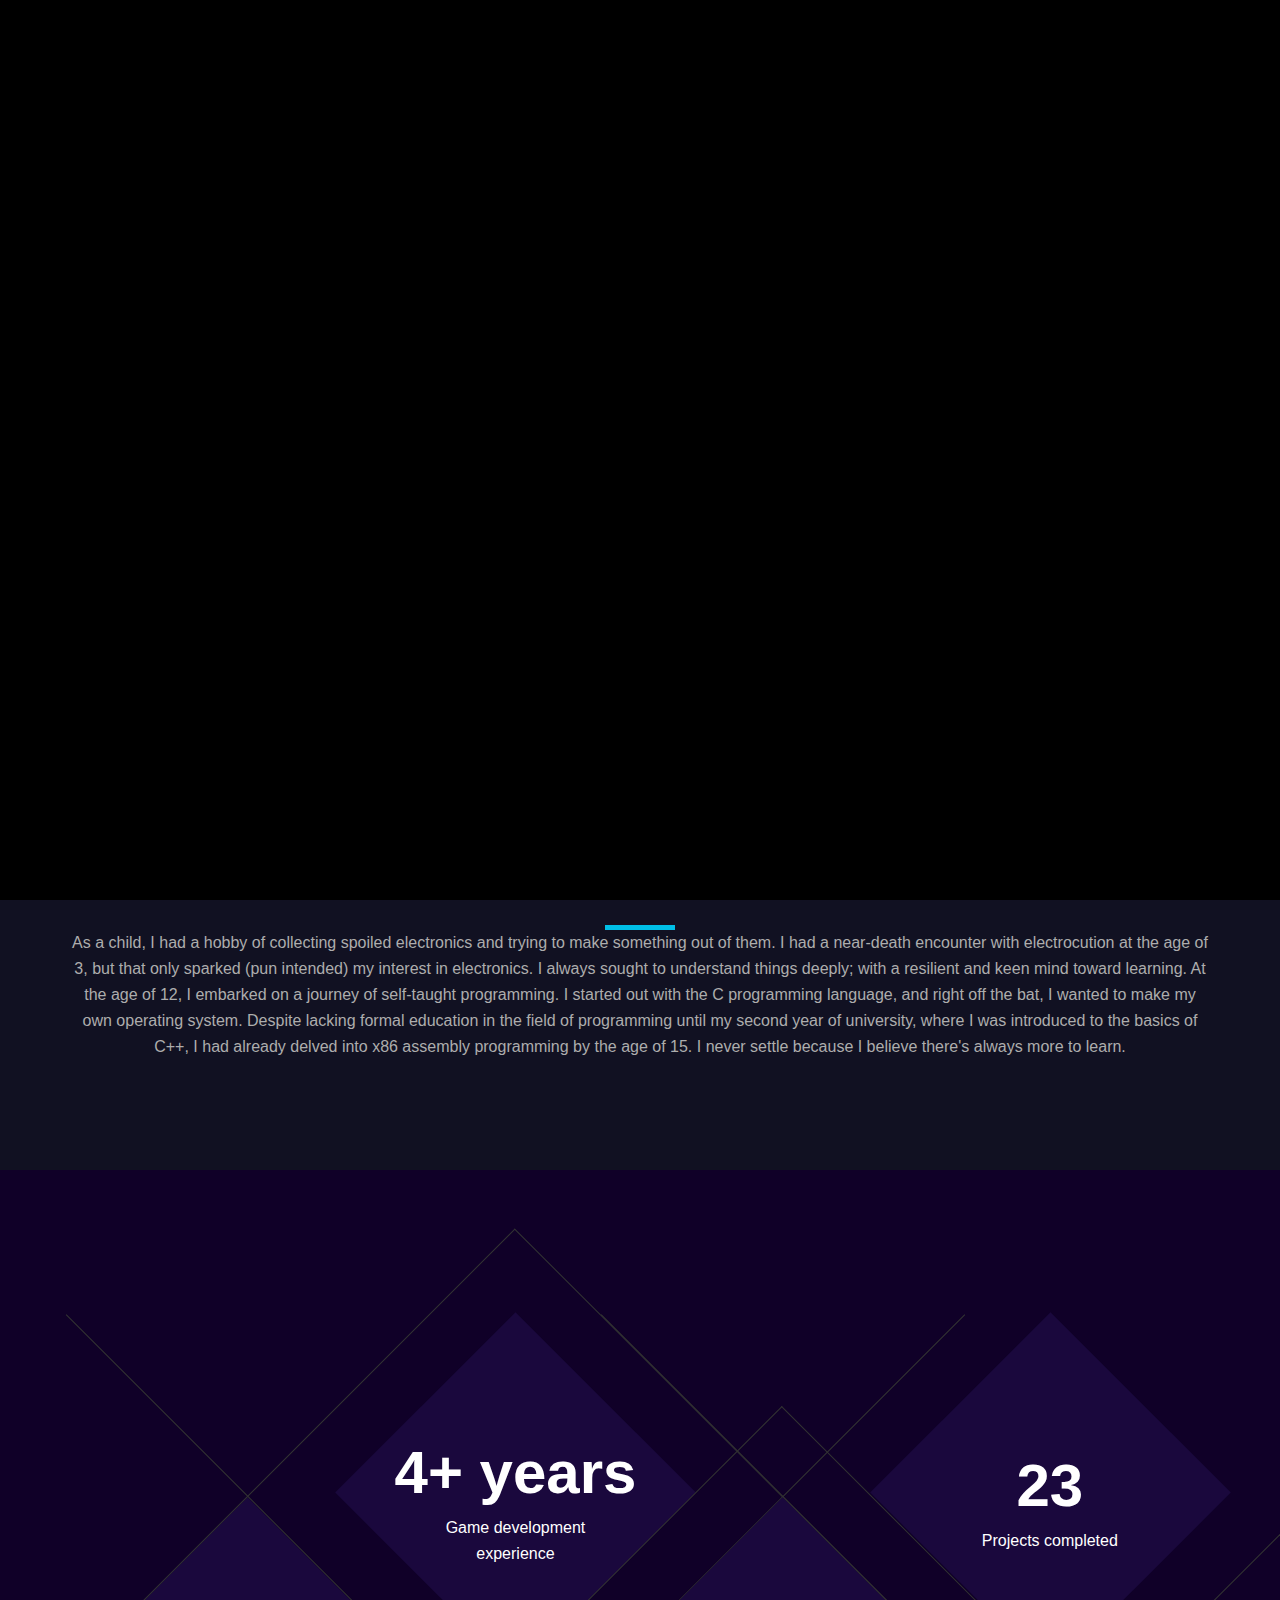
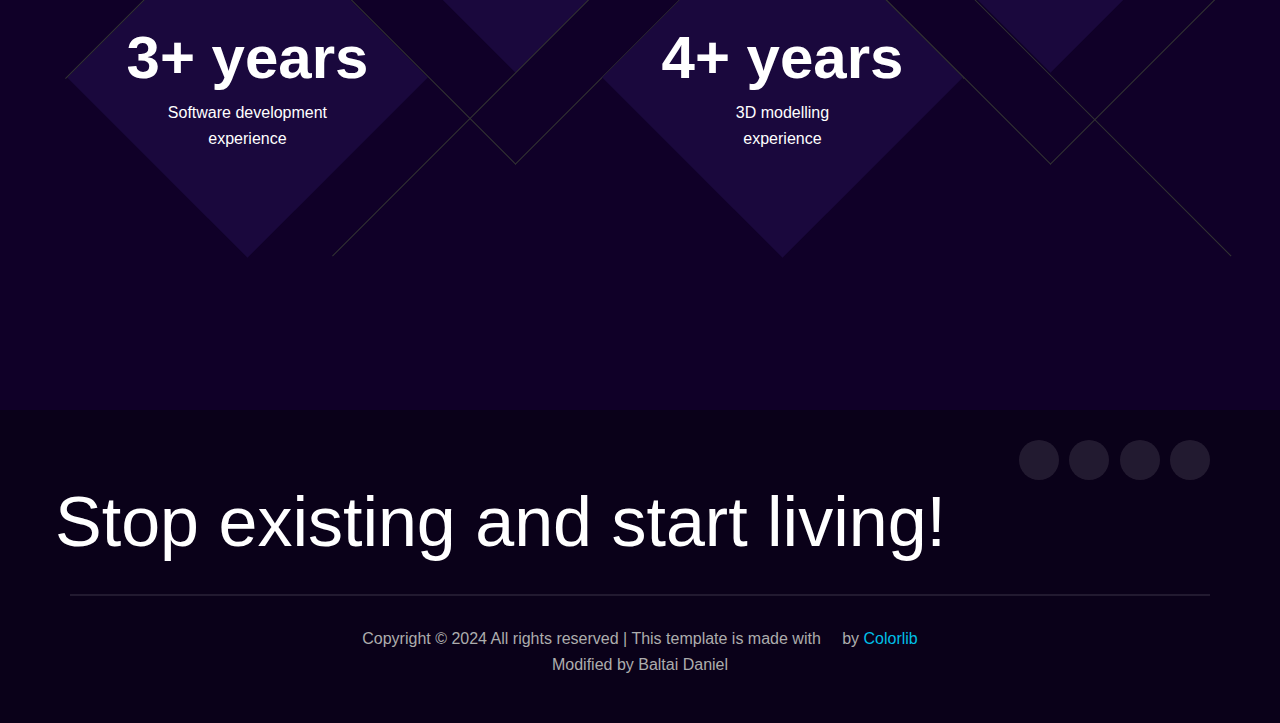
==== commit 6421b79f: "Update about.html" ====
--- a/about.html
+++ b/about.html
@@ -7,13 +7,13 @@
     <meta charset="UTF-8">
     <meta name="description" content="Baltai Daniel is a self-taught software developer, game developer, 3D artist, and graphic artist with 4+ years experience.">
     <meta name="author" content="Baltai Daniel">
-    <meta name="keywords" content="baltai, daniel, software, github, game, self taught, bd21">
+    <meta name="keywords" content="baltai, daniel, software, github, game, self taught, bd21, developer, dev">
     <meta name="robots" content="index, follow">
     <meta name="googlebot" content="index, follow">
     <meta name="bingbot" content="index, follow">
-    <title>Baltai Daniel - self-taught software developer, game developer, 3D artist</title>
+    <title>Baltai Daniel > About</title>
     <link rel="canonical" href="https://baltaidaniel.github.io">
-    <meta property="og:title" content="Baltai Daniel - self-taught software developer, game developer, 3D artist, and graphic artist.">
+    <meta property="og:title" content="Baltai Daniel | About">
     <meta property="og:description" content="Baltai Daniel is a self-taught software developer, game developer, 3D artist, and graphic artist. YouTube: Creative BD21">
     <meta property="og:image" content="img/logo.png">
     <meta property="og:url" content="https://baltaidaniel.github.io">
@@ -25,9 +25,6 @@
 
     <meta name="viewport" content="width=device-width, initial-scale=1.0">
     <meta http-equiv="X-UA-Compatible" content="ie=edge">
-    <link rel="canonical" href="https://baltaidaniel.github.io"/>
-
-    <title>Baltai Daniel > About</title>
 
     <!-- Css Styles -->
     <link rel="stylesheet" href="css/bootstrap.min.css" type="text/css">
@@ -81,7 +78,7 @@
     <!-- Header End -->
 
     <!-- Breadcrumb Begin -->
-    <div class="breadcrumb-option spad set-bg" data-setbg="img/breadcrumb-bg.jpg">
+    <div class="breadcrumb-option spad set-bg" data-setbg="img/breadcrumb-bg.webp">
         <div class="container">
             <div class="row">
                 <div class="col-lg-12 text-center">
@@ -107,7 +104,7 @@
                 <div class="col-lg-12">
                     <div class="section-title center-title">
                         <h2>A little about myself</h2>
-                        <p>Passionate software👨🏽‍💻 and video game🎮 developer; also loves football⚽ and music🎵. I also love reading books about health, finance, and business. I hate to beat around the bush, I prefer to make my point clear. Failure has bogged me down a lot of times, but I never stayed down. I personally believe I have no reason to stay down after failing. My goals🎯 are clear: I want to do things differently so my work speaks for me.</p>
+                        <p>Passionate software👨🏽‍💻 and video game🎮 developer; also loves football⚽ and music🎵. I enjoy reading books about health, finance, and business. I prefer to make my point clear and avoid beating around the bush. Failure has bogged me down many times, but I never stayed down. I believe there is no reason to stay down after failing. My goals🎯 are clear: I want to do things differently so my work speaks for me.</p>
 
                     </div>
                 </div>
@@ -135,22 +132,6 @@
     </section>
     <!-- Section 2 End -->
 
-    <!-- Section 3 Begin -->
-    <section class="testimonial spad set-bg" data-setbg="" style="background: #112;">
-        <div class="container">
-            <div class="row">
-                <div class="col-lg-12">
-                    <div class="section-title center-title">
-                        <h2>Stop existing and start living</h2>
-                        <span>What it means</span>
-                        <p>For a very long time, doubt held me back in my ability to showcase my skills. Everything's different now though, because I have decided to use all of my gifts and skills to the fullest.</p>
-                    </div>
-                </div>
-            </div>
-            
-        </div>
-    </section>
-    <!-- Section 3 End -->
 
     <!-- Counter Section Begin -->
     <section class="counter">
